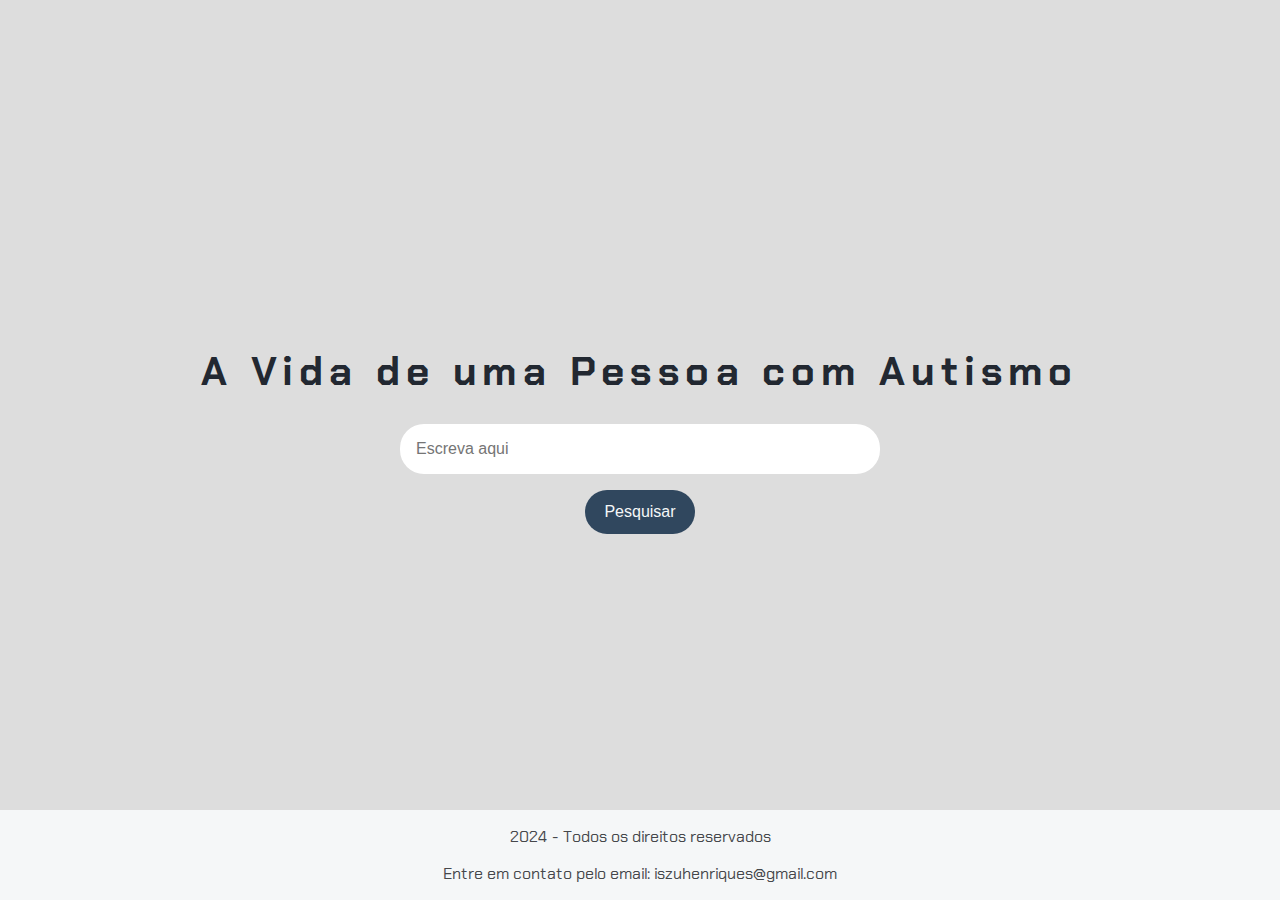
==== index.html @ b4710b13 "add html e css- conclusion" ====
<!DOCTYPE html>
<html lang="pt-br">

<head>
    <meta charset="UTF-8">
    <meta name="viewport" content="width=device-width, initial-scale=1.0">
    <link rel="stylesheet" href="styles.css">
    <title>Autismo</title>
</head>

<body>
    <header>
        <h1>A Vida de uma Pessoa com Autismo</h1>
    </header>
    <main>
        <section>
            <input type="text" placeholder="Escreva aqui">
            <button>Pesquisar</button>
        </section>
    </main>
    <footer>
        <p>2024 - Todos os direitos reservados</p>
        <p>Entre em contato pelo email: iszuhenriques@gmail.com</p>
    </footer>
</body>

</html>
---- styles.css ----
/* Importa a fonte Chakra Petch do Google Fonts */
@import url('https://fonts.googleapis.com/css2?family=Chakra+Petch:ital,wght@0,300;0,400;0,500;0,600;0,700;1,300;1,400;1,500;1,600;1,700&display=swap');

/* Estiliza o corpo da página */
body {
    font-family: "Chakra Petch", sans-serif; /* Define a fonte padrão */
    background-color: #DDDDDD; /* Cor de fundo da página */
    display: flex; /* Usa Flexbox para layout */
    flex-direction: column; /* Alinha os itens na vertical */
    align-items: center; /* Centraliza os itens horizontalmente */
    justify-content: center; /* Centraliza os itens verticalmente */
    height: 100vh; /* Preenche a altura total da viewport */
    margin: 0; /* Remove a margem padrão */
    padding: 0; /* Remove o padding padrão */
}

/* Estiliza os títulos h1 */
h1 {
    font-size: 2.5rem; /* Tamanho da fonte */
    color: #222831; /* Cor do texto */
    text-align: center; /* Alinha o texto ao centro */
    letter-spacing: 0.4rem; /* Espaçamento entre letras */
}

/* Estiliza as seções da página */
section {
    display: flex; /* Usa Flexbox para layout */
    flex-direction: column; /* Alinha os itens na vertical */
    align-items: center; /* Centraliza os itens horizontalmente */
    margin-bottom: 3rem; /* Espaçamento abaixo de cada seção */
}

/* Estiliza os inputs dentro das seções */
section input {
    width: 30rem; /* Largura dos inputs */
    border: none; /* Remove a borda padrão */
    padding: 1rem; /* Espaçamento interno */
    border-radius: 1.5rem; /* Borda arredondada */
    margin-bottom: 1rem; /* Espaçamento abaixo dos inputs */
    color: #45474B; /* Cor do texto */
    font-size: 1rem; /* Tamanho da fonte */
    box-sizing: border-box; /* Inclui padding e border na largura total */
}

/* Estiliza os botões dentro das seções */
section button {
    padding: 0.8rem 1.2rem; /* Espaçamento interno do botão */
    border: none; /* Remove a borda padrão */
    border-radius: 1.5rem; /* Borda arredondada */
    background-color: #30475E; /* Cor de fundo do botão */
    color: #F5F7F8; /* Cor do texto do botão */
    font-size: 1rem; /* Tamanho da fonte */
    cursor: pointer; /* Muda o cursor para indicar que é clicável */
}

/* Adiciona efeito hover ao botão de pesquisa */
section button:hover {
    background-color: #30475E; /* Muda a cor de fundo ao passar o mouse */
    box-shadow: 0 4px 8px rgba(0, 0, 0, 0.2); /* Adiciona uma sombra mais intensa */
}

/* Estiliza a caixa de resultados da pesquisa */
.resultados-pesquisa {
    width: 60rem; /* Largura máxima da caixa de resultados */
    height: 46vh; /* Altura máxima da caixa de resultados */
    overflow-y: auto; /* Adiciona rolagem vertical se necessário */
    margin-top: 1rem; /* Espaçamento acima da caixa de resultados */
    padding: 1rem; /* Espaçamento interno */
    border-radius: 0.6rem; /* Borda arredondada */
}

/* Estiliza cada item de resultado */
.item-resultado {
    background: #FFFFFF; /* Cor de fundo dos itens */
    border-radius: 0.6rem; /* Borda arredondada */
    padding: 1rem; /* Espaçamento interno */
    margin-bottom: 1rem; /* Espaçamento abaixo dos itens */
    box-shadow: 0 2px 4px rgba(0, 0, 0, 0.1); /* Sombra leve */
}

/* Estiliza os títulos dentro dos itens de resultado */
.item-resultado h2 {
    font-size: 1.5rem; /* Tamanho da fonte */
    color: #222831; /* Cor do texto */
}

/* Estiliza os links dentro dos itens de resultado */
.item-resultado a {
    text-decoration: none; /* Remove o sublinhado padrão dos links */
    color: #30475E; /* Cor do texto dos links */
}

/* Estiliza os links quando são passados o mouse sobre */
.item-resultado a:hover {
    text-decoration: underline; /* Adiciona sublinhado ao passar o mouse */
}

/* Estiliza a descrição meta dentro dos itens de resultado */
.descricao-meta {
    color: #45474B; /* Cor do texto */
    margin: 0.5rem 0; /* Margem acima e abaixo */
}

/* Estiliza o rodapé da página */
footer {
    background-color: #F5F7F8; /* Cor de fundo do rodapé */
    color: #45474B; /* Cor do texto */
    text-align: center; /* Alinha o texto ao centro */
    padding: 0; /* Espaçamento interno */
    width: 100%; /* Largura total da página */
    position: absolute; /* Posiciona o rodapé */
    bottom: 0; /* Alinha ao fundo da página */
    font-size: 1rem; /* Tamanho da fonte */
}

@media (max-width: 768px) {
    h1 {
        font-size: 2rem; /* Tamanho da fonte em telas menores */
        letter-spacing: 0.2rem; /* Espaçamento entre letras em telas menores */
    }

    section input {
        width: 25rem; /* Largura dos inputs em telas menores */
        padding: 0.8rem; /* Espaçamento interno em telas menores */
    }

    .resultados-pesquisa {
        width: 40rem; /* Largura da caixa de resultados em telas menores */
        height: 40vh; /* Altura da caixa de resultados em telas menores */
    }

    .item-resultado h2 {
        font-size: 1.3rem; /* Tamanho da fonte dos títulos em telas menores */
    }
}

/* Responsividade para celulares */
@media (max-width: 480px) {

    h1 {
        font-size: 1.8rem; /* Tamanho da fonte em telas pequenas */
        letter-spacing: 0.1rem; /* Espaçamento entre letras em telas pequenas */
    }

    section input {
        width: 17rem; /* Largura total dos inputs em telas pequenas */
    }

    section button {
        padding: 0.6rem 1rem; /* Espaçamento interno do botão em telas pequenas */
        font-size: 0.9rem; /* Tamanho da fonte do botão em telas pequenas */
    }

    .resultados-pesquisa {
        width: 90%; /* Largura da caixa de resultados em telas pequenas */
        height: 50vh; /* Altura da caixa de resultados em telas pequenas */
    }

    .item-resultado h2 {
        font-size: 1.1rem; /* Tamanho da fonte dos títulos em telas pequenas */
    }

    footer {
        font-size: 0.9rem; /* Tamanho da fonte do rodapé em telas pequenas */
    }
}/* Importa a fonte Chakra Petch do Google Fonts */
@import url('https://fonts.googleapis.com/css2?family=Chakra+Petch:ital,wght@0,300;0,400;0,500;0,600;0,700;1,300;1,400;1,500;1,600;1,700&display=swap');

/* Estiliza o corpo da página */
body {
    font-family: "Chakra Petch", sans-serif; /* Define a fonte padrão */
    background-color: #DDDDDD; /* Cor de fundo da página */
    display: flex; /* Usa Flexbox para layout */
    flex-direction: column; /* Alinha os itens na vertical */
    align-items: center; /* Centraliza os itens horizontalmente */
    justify-content: center; /* Centraliza os itens verticalmente */
    height: 100vh; /* Preenche a altura total da viewport */
    margin: 0; /* Remove a margem padrão */
    padding: 0; /* Remove o padding padrão */
}

/* Estiliza os títulos h1 */
h1 {
    font-size: 2.5rem; /* Tamanho da fonte */
    color: #222831; /* Cor do texto */
    text-align: center; /* Alinha o texto ao centro */
    letter-spacing: 0.4rem; /* Espaçamento entre letras */
}

/* Estiliza as seções da página */
section {
    display: flex; /* Usa Flexbox para layout */
    flex-direction: column; /* Alinha os itens na vertical */
    align-items: center; /* Centraliza os itens horizontalmente */
    margin-bottom: 3rem; /* Espaçamento abaixo de cada seção */
}

/* Estiliza os inputs dentro das seções */
section input {
    width: 30rem; /* Largura dos inputs */
    border: none; /* Remove a borda padrão */
    padding: 1rem; /* Espaçamento interno */
    border-radius: 1.5rem; /* Borda arredondada */
    margin-bottom: 1rem; /* Espaçamento abaixo dos inputs */
    color: #45474B; /* Cor do texto */
    font-size: 1rem; /* Tamanho da fonte */
    box-sizing: border-box; /* Inclui padding e border na largura total */
}

/* Estiliza os botões dentro das seções */
section button {
    padding: 0.8rem 1.2rem; /* Espaçamento interno do botão */
    border: none; /* Remove a borda padrão */
    border-radius: 1.5rem; /* Borda arredondada */
    background-color: #30475E; /* Cor de fundo do botão */
    color: #F5F7F8; /* Cor do texto do botão */
    font-size: 1rem; /* Tamanho da fonte */
    cursor: pointer; /* Muda o cursor para indicar que é clicável */
}

/* Adiciona efeito hover ao botão de pesquisa */
section button:hover {
    background-color: #30475E; /* Muda a cor de fundo ao passar o mouse */
    box-shadow: 0 4px 8px rgba(0, 0, 0, 0.2); /* Adiciona uma sombra mais intensa */
}

/* Estiliza a caixa de resultados da pesquisa */
.resultados-pesquisa {
    width: 60rem; /* Largura máxima da caixa de resultados */
    height: 46vh; /* Altura máxima da caixa de resultados */
    overflow-y: auto; /* Adiciona rolagem vertical se necessário */
    margin-top: 1rem; /* Espaçamento acima da caixa de resultados */
    padding: 1rem; /* Espaçamento interno */
    border-radius: 0.6rem; /* Borda arredondada */
}

/* Estiliza cada item de resultado */
.item-resultado {
    background: #FFFFFF; /* Cor de fundo dos itens */
    border-radius: 0.6rem; /* Borda arredondada */
    padding: 1rem; /* Espaçamento interno */
    margin-bottom: 1rem; /* Espaçamento abaixo dos itens */
    box-shadow: 0 2px 4px rgba(0, 0, 0, 0.1); /* Sombra leve */
}

/* Estiliza os títulos dentro dos itens de resultado */
.item-resultado h2 {
    font-size: 1.5rem; /* Tamanho da fonte */
    color: #222831; /* Cor do texto */
}

/* Estiliza os links dentro dos itens de resultado */
.item-resultado a {
    text-decoration: none; /* Remove o sublinhado padrão dos links */
    color: #30475E; /* Cor do texto dos links */
}

/* Estiliza os links quando são passados o mouse sobre */
.item-resultado a:hover {
    text-decoration: underline; /* Adiciona sublinhado ao passar o mouse */
}

/* Estiliza a descrição meta dentro dos itens de resultado */
.descricao-meta {
    color: #45474B; /* Cor do texto */
    margin: 0.5rem 0; /* Margem acima e abaixo */
}

/* Estiliza o rodapé da página */
footer {
    background-color: #F5F7F8; /* Cor de fundo do rodapé */
    color: #45474B; /* Cor do texto */
    text-align: center; /* Alinha o texto ao centro */
    padding: 0; /* Espaçamento interno */
    width: 100%; /* Largura total da página */
    position: absolute; /* Posiciona o rodapé */
    bottom: 0; /* Alinha ao fundo da página */
    font-size: 1rem; /* Tamanho da fonte */
}

@media (max-width: 768px) {
    h1 {
        font-size: 2rem; /* Tamanho da fonte em telas menores */
        letter-spacing: 0.2rem; /* Espaçamento entre letras em telas menores */
    }

    section input {
        width: 25rem; /* Largura dos inputs em telas menores */
        padding: 0.8rem; /* Espaçamento interno em telas menores */
    }

    .resultados-pesquisa {
        width: 40rem; /* Largura da caixa de resultados em telas menores */
        height: 40vh; /* Altura da caixa de resultados em telas menores */
    }

    .item-resultado h2 {
        font-size: 1.3rem; /* Tamanho da fonte dos títulos em telas menores */
    }
}

/* Responsividade para celulares */
@media (max-width: 480px) {

    h1 {
        font-size: 1.8rem; /* Tamanho da fonte em telas pequenas */
        letter-spacing: 0.1rem; /* Espaçamento entre letras em telas pequenas */
    }

    section input {
        width: 17rem; /* Largura total dos inputs em telas pequenas */
    }

    section button {
        padding: 0.6rem 1rem; /* Espaçamento interno do botão em telas pequenas */
        font-size: 0.9rem; /* Tamanho da fonte do botão em telas pequenas */
    }

    .resultados-pesquisa {
        width: 90%; /* Largura da caixa de resultados em telas pequenas */
        height: 50vh; /* Altura da caixa de resultados em telas pequenas */
    }

    .item-resultado h2 {
        font-size: 1.1rem; /* Tamanho da fonte dos títulos em telas pequenas */
    }

    footer {
        font-size: 0.9rem; /* Tamanho da fonte do rodapé em telas pequenas */
    }
}
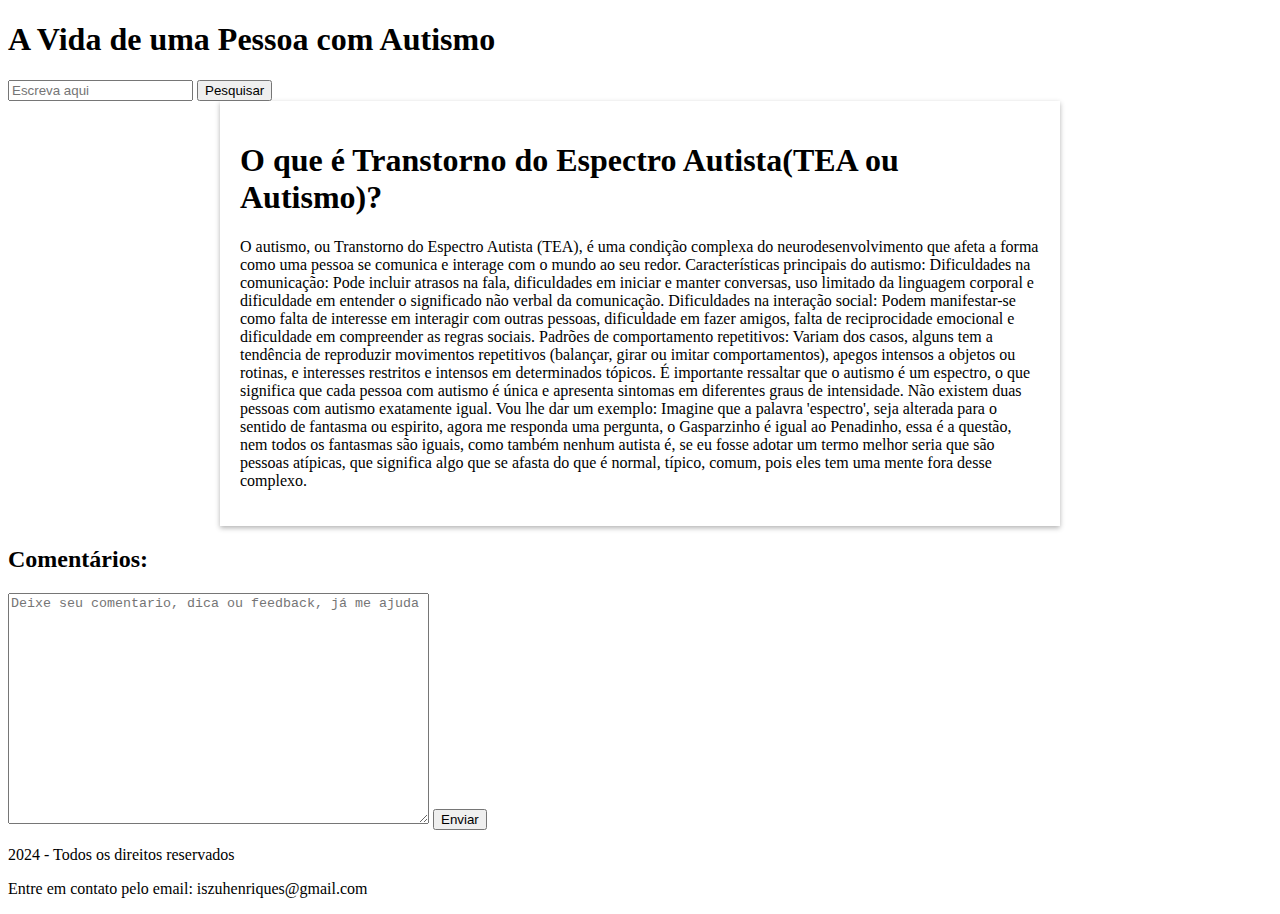
==== commit 296e0d1d: "add style 01" ====
--- a/index.html
+++ b/index.html
@@ -17,7 +17,42 @@
             <input type="text" placeholder="Escreva aqui">
             <button>Pesquisar</button>
         </section>
+    <div class="container">
+        <h1>O que é Transtorno do Espectro Autista(TEA ou Autismo)?</h1>
+        <p>
+            O autismo, ou Transtorno do Espectro Autista (TEA), é uma condição complexa do neurodesenvolvimento que afeta
+            a forma como uma pessoa se comunica e interage com o mundo ao seu redor.
+
+            Características principais do autismo:
+
+            Dificuldades na comunicação:
+            Pode incluir atrasos na fala, dificuldades em iniciar e manter conversas, uso
+            limitado da linguagem corporal e dificuldade em entender o significado não verbal da comunicação.
+
+            Dificuldades na interação social:
+            Podem manifestar-se como falta de interesse em interagir com outras pessoas, dificuldade em fazer amigos,
+            falta de reciprocidade emocional e dificuldade em compreender as regras sociais.
+
+            Padrões de comportamento repetitivos:
+            Variam dos casos, alguns tem a tendência de reproduzir movimentos repetitivos (balançar, girar ou imitar comportamentos), apegos intensos a objetos ou rotinas, e interesses restritos e intensos em determinados tópicos.
+            É importante ressaltar que o autismo é um espectro, o que significa que cada pessoa com autismo é única e
+            apresenta sintomas em diferentes graus de intensidade. Não existem duas pessoas com autismo exatamente
+            igual.  Vou lhe dar um exemplo: 
+            
+            Imagine que a palavra 'espectro', seja alterada para o sentido de fantasma ou espirito, agora me responda uma pergunta, o Gasparzinho é igual ao Penadinho, essa é a questão, nem todos os fantasmas são iguais, como também nenhum autista é, se eu fosse adotar um termo melhor seria que são pessoas atípicas, que significa algo que se afasta do que é normal, típico, comum, pois eles tem uma mente fora desse complexo.
+        </p>
+    </div>
+    <div class="comentarios">
+        <h2>Comentários:</h2>
+        <label for="coment">
+            <textarea name="comentario" placeholder="Deixe seu comentario, dica ou feedback, já me ajuda" rows="15" cols="50" id="coment" maxlength="300" minlength="20"></textarea>
+            <input type="submit" value="Enviar">
+        </div>
+            <div id="comentario">
+        </div>
+        </label>
     </main>
+
     <footer>
         <p>2024 - Todos os direitos reservados</p>
         <p>Entre em contato pelo email: iszuhenriques@gmail.com</p>
--- a/styles.css
+++ b/styles.css
@@ -1,331 +1,14 @@
-/* Importa a fonte Chakra Petch do Google Fonts */
-@import url('https://fonts.googleapis.com/css2?family=Chakra+Petch:ital,wght@0,300;0,400;0,500;0,600;0,700;1,300;1,400;1,500;1,600;1,700&display=swap');
-
-/* Estiliza o corpo da página */
-body {
-    font-family: "Chakra Petch", sans-serif; /* Define a fonte padrão */
-    background-color: #DDDDDD; /* Cor de fundo da página */
-    display: flex; /* Usa Flexbox para layout */
-    flex-direction: column; /* Alinha os itens na vertical */
-    align-items: center; /* Centraliza os itens horizontalmente */
-    justify-content: center; /* Centraliza os itens verticalmente */
-    height: 100vh; /* Preenche a altura total da viewport */
-    margin: 0; /* Remove a margem padrão */
-    padding: 0; /* Remove o padding padrão */
+.container {
+  max-width: 800px;
+  margin: 0 auto;
+  background-color: white;
+  padding: 20px;
+  box-shadow: 0px 2px 5px rgba(0,0,0,0.3);
 }
 
-/* Estiliza os títulos h1 */
-h1 {
-    font-size: 2.5rem; /* Tamanho da fonte */
-    color: #222831; /* Cor do texto */
-    text-align: center; /* Alinha o texto ao centro */
-    letter-spacing: 0.4rem; /* Espaçamento entre letras */
-}
 
-/* Estiliza as seções da página */
-section {
-    display: flex; /* Usa Flexbox para layout */
-    flex-direction: column; /* Alinha os itens na vertical */
-    align-items: center; /* Centraliza os itens horizontalmente */
-    margin-bottom: 3rem; /* Espaçamento abaixo de cada seção */
-}
-
-/* Estiliza os inputs dentro das seções */
-section input {
-    width: 30rem; /* Largura dos inputs */
-    border: none; /* Remove a borda padrão */
-    padding: 1rem; /* Espaçamento interno */
-    border-radius: 1.5rem; /* Borda arredondada */
-    margin-bottom: 1rem; /* Espaçamento abaixo dos inputs */
-    color: #45474B; /* Cor do texto */
-    font-size: 1rem; /* Tamanho da fonte */
-    box-sizing: border-box; /* Inclui padding e border na largura total */
-}
-
-/* Estiliza os botões dentro das seções */
-section button {
-    padding: 0.8rem 1.2rem; /* Espaçamento interno do botão */
-    border: none; /* Remove a borda padrão */
-    border-radius: 1.5rem; /* Borda arredondada */
-    background-color: #30475E; /* Cor de fundo do botão */
-    color: #F5F7F8; /* Cor do texto do botão */
-    font-size: 1rem; /* Tamanho da fonte */
-    cursor: pointer; /* Muda o cursor para indicar que é clicável */
-}
-
-/* Adiciona efeito hover ao botão de pesquisa */
-section button:hover {
-    background-color: #30475E; /* Muda a cor de fundo ao passar o mouse */
-    box-shadow: 0 4px 8px rgba(0, 0, 0, 0.2); /* Adiciona uma sombra mais intensa */
-}
-
-/* Estiliza a caixa de resultados da pesquisa */
-.resultados-pesquisa {
-    width: 60rem; /* Largura máxima da caixa de resultados */
-    height: 46vh; /* Altura máxima da caixa de resultados */
-    overflow-y: auto; /* Adiciona rolagem vertical se necessário */
-    margin-top: 1rem; /* Espaçamento acima da caixa de resultados */
-    padding: 1rem; /* Espaçamento interno */
-    border-radius: 0.6rem; /* Borda arredondada */
-}
-
-/* Estiliza cada item de resultado */
-.item-resultado {
-    background: #FFFFFF; /* Cor de fundo dos itens */
-    border-radius: 0.6rem; /* Borda arredondada */
-    padding: 1rem; /* Espaçamento interno */
-    margin-bottom: 1rem; /* Espaçamento abaixo dos itens */
-    box-shadow: 0 2px 4px rgba(0, 0, 0, 0.1); /* Sombra leve */
-}
-
-/* Estiliza os títulos dentro dos itens de resultado */
-.item-resultado h2 {
-    font-size: 1.5rem; /* Tamanho da fonte */
-    color: #222831; /* Cor do texto */
-}
-
-/* Estiliza os links dentro dos itens de resultado */
-.item-resultado a {
-    text-decoration: none; /* Remove o sublinhado padrão dos links */
-    color: #30475E; /* Cor do texto dos links */
-}
-
-/* Estiliza os links quando são passados o mouse sobre */
-.item-resultado a:hover {
-    text-decoration: underline; /* Adiciona sublinhado ao passar o mouse */
-}
-
-/* Estiliza a descrição meta dentro dos itens de resultado */
-.descricao-meta {
-    color: #45474B; /* Cor do texto */
-    margin: 0.5rem 0; /* Margem acima e abaixo */
-}
-
-/* Estiliza o rodapé da página */
-footer {
-    background-color: #F5F7F8; /* Cor de fundo do rodapé */
-    color: #45474B; /* Cor do texto */
-    text-align: center; /* Alinha o texto ao centro */
-    padding: 0; /* Espaçamento interno */
-    width: 100%; /* Largura total da página */
-    position: absolute; /* Posiciona o rodapé */
-    bottom: 0; /* Alinha ao fundo da página */
-    font-size: 1rem; /* Tamanho da fonte */
-}
-
-@media (max-width: 768px) {
-    h1 {
-        font-size: 2rem; /* Tamanho da fonte em telas menores */
-        letter-spacing: 0.2rem; /* Espaçamento entre letras em telas menores */
-    }
-
-    section input {
-        width: 25rem; /* Largura dos inputs em telas menores */
-        padding: 0.8rem; /* Espaçamento interno em telas menores */
-    }
-
-    .resultados-pesquisa {
-        width: 40rem; /* Largura da caixa de resultados em telas menores */
-        height: 40vh; /* Altura da caixa de resultados em telas menores */
-    }
-
-    .item-resultado h2 {
-        font-size: 1.3rem; /* Tamanho da fonte dos títulos em telas menores */
-    }
-}
-
-/* Responsividade para celulares */
-@media (max-width: 480px) {
-
-    h1 {
-        font-size: 1.8rem; /* Tamanho da fonte em telas pequenas */
-        letter-spacing: 0.1rem; /* Espaçamento entre letras em telas pequenas */
-    }
-
-    section input {
-        width: 17rem; /* Largura total dos inputs em telas pequenas */
-    }
-
-    section button {
-        padding: 0.6rem 1rem; /* Espaçamento interno do botão em telas pequenas */
-        font-size: 0.9rem; /* Tamanho da fonte do botão em telas pequenas */
-    }
-
-    .resultados-pesquisa {
-        width: 90%; /* Largura da caixa de resultados em telas pequenas */
-        height: 50vh; /* Altura da caixa de resultados em telas pequenas */
-    }
-
-    .item-resultado h2 {
-        font-size: 1.1rem; /* Tamanho da fonte dos títulos em telas pequenas */
-    }
-
-    footer {
-        font-size: 0.9rem; /* Tamanho da fonte do rodapé em telas pequenas */
-    }
-}/* Importa a fonte Chakra Petch do Google Fonts */
-@import url('https://fonts.googleapis.com/css2?family=Chakra+Petch:ital,wght@0,300;0,400;0,500;0,600;0,700;1,300;1,400;1,500;1,600;1,700&display=swap');
-
-/* Estiliza o corpo da página */
-body {
-    font-family: "Chakra Petch", sans-serif; /* Define a fonte padrão */
-    background-color: #DDDDDD; /* Cor de fundo da página */
-    display: flex; /* Usa Flexbox para layout */
-    flex-direction: column; /* Alinha os itens na vertical */
-    align-items: center; /* Centraliza os itens horizontalmente */
-    justify-content: center; /* Centraliza os itens verticalmente */
-    height: 100vh; /* Preenche a altura total da viewport */
-    margin: 0; /* Remove a margem padrão */
-    padding: 0; /* Remove o padding padrão */
-}
-
-/* Estiliza os títulos h1 */
-h1 {
-    font-size: 2.5rem; /* Tamanho da fonte */
-    color: #222831; /* Cor do texto */
-    text-align: center; /* Alinha o texto ao centro */
-    letter-spacing: 0.4rem; /* Espaçamento entre letras */
-}
-
-/* Estiliza as seções da página */
-section {
-    display: flex; /* Usa Flexbox para layout */
-    flex-direction: column; /* Alinha os itens na vertical */
-    align-items: center; /* Centraliza os itens horizontalmente */
-    margin-bottom: 3rem; /* Espaçamento abaixo de cada seção */
-}
-
-/* Estiliza os inputs dentro das seções */
-section input {
-    width: 30rem; /* Largura dos inputs */
-    border: none; /* Remove a borda padrão */
-    padding: 1rem; /* Espaçamento interno */
-    border-radius: 1.5rem; /* Borda arredondada */
-    margin-bottom: 1rem; /* Espaçamento abaixo dos inputs */
-    color: #45474B; /* Cor do texto */
-    font-size: 1rem; /* Tamanho da fonte */
-    box-sizing: border-box; /* Inclui padding e border na largura total */
-}
-
-/* Estiliza os botões dentro das seções */
-section button {
-    padding: 0.8rem 1.2rem; /* Espaçamento interno do botão */
-    border: none; /* Remove a borda padrão */
-    border-radius: 1.5rem; /* Borda arredondada */
-    background-color: #30475E; /* Cor de fundo do botão */
-    color: #F5F7F8; /* Cor do texto do botão */
-    font-size: 1rem; /* Tamanho da fonte */
-    cursor: pointer; /* Muda o cursor para indicar que é clicável */
-}
-
-/* Adiciona efeito hover ao botão de pesquisa */
-section button:hover {
-    background-color: #30475E; /* Muda a cor de fundo ao passar o mouse */
-    box-shadow: 0 4px 8px rgba(0, 0, 0, 0.2); /* Adiciona uma sombra mais intensa */
-}
-
-/* Estiliza a caixa de resultados da pesquisa */
-.resultados-pesquisa {
-    width: 60rem; /* Largura máxima da caixa de resultados */
-    height: 46vh; /* Altura máxima da caixa de resultados */
-    overflow-y: auto; /* Adiciona rolagem vertical se necessário */
-    margin-top: 1rem; /* Espaçamento acima da caixa de resultados */
-    padding: 1rem; /* Espaçamento interno */
-    border-radius: 0.6rem; /* Borda arredondada */
-}
-
-/* Estiliza cada item de resultado */
-.item-resultado {
-    background: #FFFFFF; /* Cor de fundo dos itens */
-    border-radius: 0.6rem; /* Borda arredondada */
-    padding: 1rem; /* Espaçamento interno */
-    margin-bottom: 1rem; /* Espaçamento abaixo dos itens */
-    box-shadow: 0 2px 4px rgba(0, 0, 0, 0.1); /* Sombra leve */
-}
-
-/* Estiliza os títulos dentro dos itens de resultado */
-.item-resultado h2 {
-    font-size: 1.5rem; /* Tamanho da fonte */
-    color: #222831; /* Cor do texto */
-}
-
-/* Estiliza os links dentro dos itens de resultado */
-.item-resultado a {
-    text-decoration: none; /* Remove o sublinhado padrão dos links */
-    color: #30475E; /* Cor do texto dos links */
-}
-
-/* Estiliza os links quando são passados o mouse sobre */
-.item-resultado a:hover {
-    text-decoration: underline; /* Adiciona sublinhado ao passar o mouse */
-}
-
-/* Estiliza a descrição meta dentro dos itens de resultado */
-.descricao-meta {
-    color: #45474B; /* Cor do texto */
-    margin: 0.5rem 0; /* Margem acima e abaixo */
-}
-
-/* Estiliza o rodapé da página */
-footer {
-    background-color: #F5F7F8; /* Cor de fundo do rodapé */
-    color: #45474B; /* Cor do texto */
-    text-align: center; /* Alinha o texto ao centro */
-    padding: 0; /* Espaçamento interno */
-    width: 100%; /* Largura total da página */
-    position: absolute; /* Posiciona o rodapé */
-    bottom: 0; /* Alinha ao fundo da página */
-    font-size: 1rem; /* Tamanho da fonte */
-}
-
-@media (max-width: 768px) {
-    h1 {
-        font-size: 2rem; /* Tamanho da fonte em telas menores */
-        letter-spacing: 0.2rem; /* Espaçamento entre letras em telas menores */
-    }
-
-    section input {
-        width: 25rem; /* Largura dos inputs em telas menores */
-        padding: 0.8rem; /* Espaçamento interno em telas menores */
-    }
-
-    .resultados-pesquisa {
-        width: 40rem; /* Largura da caixa de resultados em telas menores */
-        height: 40vh; /* Altura da caixa de resultados em telas menores */
-    }
-
-    .item-resultado h2 {
-        font-size: 1.3rem; /* Tamanho da fonte dos títulos em telas menores */
-    }
-}
-
-/* Responsividade para celulares */
-@media (max-width: 480px) {
-
-    h1 {
-        font-size: 1.8rem; /* Tamanho da fonte em telas pequenas */
-        letter-spacing: 0.1rem; /* Espaçamento entre letras em telas pequenas */
-    }
-
-    section input {
-        width: 17rem; /* Largura total dos inputs em telas pequenas */
-    }
-
-    section button {
-        padding: 0.6rem 1rem; /* Espaçamento interno do botão em telas pequenas */
-        font-size: 0.9rem; /* Tamanho da fonte do botão em telas pequenas */
-    }
-
-    .resultados-pesquisa {
-        width: 90%; /* Largura da caixa de resultados em telas pequenas */
-        height: 50vh; /* Altura da caixa de resultados em telas pequenas */
-    }
-
-    .item-resultado h2 {
-        font-size: 1.1rem; /* Tamanho da fonte dos títulos em telas pequenas */
-    }
-
-    footer {
-        font-size: 0.9rem; /* Tamanho da fonte do rodapé em telas pequenas */
-    }
-}+label {
+  font-weight: bold;
+  display: block;
+  margin-bottom: 5px;
+} 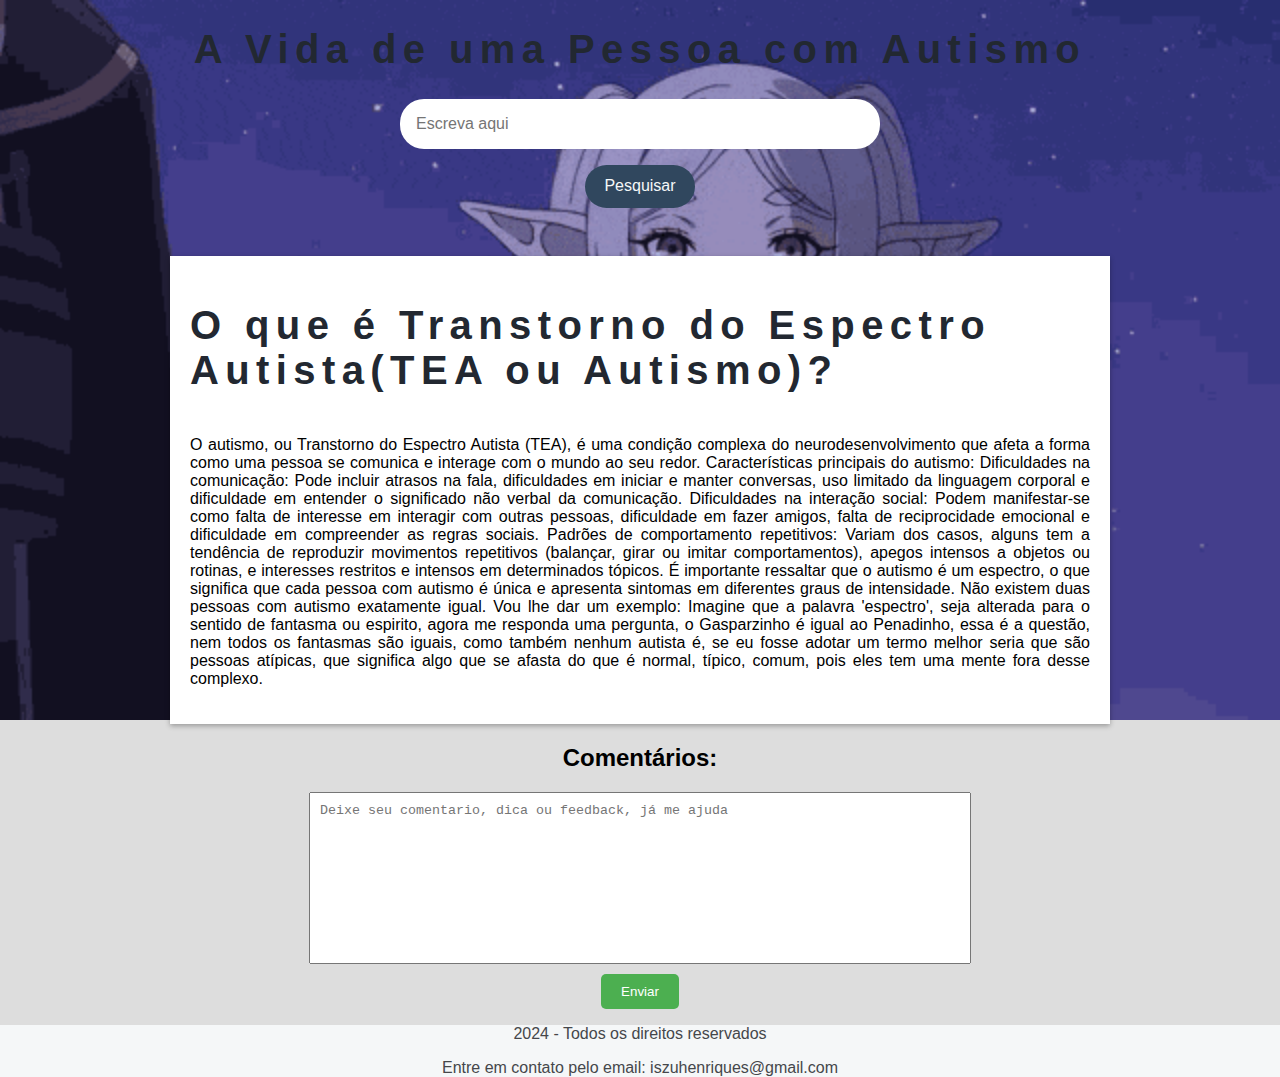
==== commit 5199fffa: "add css" ====
--- a/index.html
+++ b/index.html
@@ -9,14 +9,15 @@
 </head>
 
 <body>
-    <header>
-        <h1>A Vida de uma Pessoa com Autismo</h1>
-    </header>
     <main>
-        <section>
+        <header>
+            <h1>A Vida de uma Pessoa com Autismo</h1>
+        </header>
+        <section class="source">
             <input type="text" placeholder="Escreva aqui">
             <button>Pesquisar</button>
         </section>
+    </div>
     <div class="container">
         <h1>O que é Transtorno do Espectro Autista(TEA ou Autismo)?</h1>
         <p>
@@ -44,13 +45,12 @@
     </div>
     <div class="comentarios">
         <h2>Comentários:</h2>
-        <label for="coment">
-            <textarea name="comentario" placeholder="Deixe seu comentario, dica ou feedback, já me ajuda" rows="15" cols="50" id="coment" maxlength="300" minlength="20"></textarea>
-            <input type="submit" value="Enviar">
-        </div>
-            <div id="comentario">
-        </div>
-        </label>
+        <div class="coment">
+            <textarea name="comentario" placeholder="Deixe seu comentario, dica ou feedback, já me ajuda" rows="15" cols="50" id="coment" maxlength="300" minlength="30"></textarea>
+            <button id="comentarios">Enviar</button>
+    </div>
+            <div id="comentario-listados">
+    </div>
     </main>
 
     <footer>
--- a/styles.css
+++ b/styles.css
@@ -1,14 +1,254 @@
+body {
+  text-align: center;
+  background-image: url('frieren-gif-6.gif');
+  background-size: contain;
+  background-repeat: no-repeat;
+  background-position: center top; /* Centraliza horizontalmente e coloca no topo */
+  background-attachment: fixed;
+}
+
+img {
+    width: 300px;
+    height: 200px;
+    object-fit: cover;
+    border-radius: 10px;
+    margin: 20px auto;
+  }
+
 .container {
-  max-width: 800px;
+  text-align: justify;
+  font-size: 16px;
+  max-width: 900px;
   margin: 0 auto;
+  margin-top: 30px;
   background-color: white;
   padding: 20px;
-  box-shadow: 0px 2px 5px rgba(0,0,0,0.3);
-}
-
-
-label {
-  font-weight: bold;
+  box-shadow: 0px 2px 5px rgba(0, 0, 0, 0.3);
+}
+
+.container {
+  position: relative;
+}
+
+.titulo {
+  position: absolute;
+  top: 20px; /* Ajuste o valor de acordo com a sua necessidade */
+  left: 50%;
+  transform: translateX(-50%);
+}
+
+.container {
+    display: flex;
+    flex-direction: column;
+    align-items: center;
+  }
+
+  .search-bar {
+    display: flex;
+    justify-content: center;
+    margin-top: 10px;
+  }
+
+  article {
+    width: 80%;
+    margin-top: 20px;
+  }
+
+.container h1 {
+  text-align: left;
+}
+
+.comentarios {
+  text-align: center;
+}
+.coment {
+  display: flex;
+  flex-direction: column;
+  align-items: center;
+}
+
+textarea {
+  width: 50%; /* Ocupa uma largura especifica do contêiner */
+  resize: none; /* Impede o usuário de redimensionar manualmente */
+  height: 150px;
+  padding: 10px;
+  margin-bottom: 20;
+}
+
+.comentarios button {
+  align-content: center;
   display: block;
-  margin-bottom: 5px;
-} +  margin-top: 10px;
+  padding: 10px 20px;
+  background-color: #4caf50;
+  color: white;
+  border: none;
+  border-radius: 5px;
+  cursor: pointer;
+}
+
+/* Importa a fonte Chakra Petch do Google Fonts */
+@import url("https://fonts.googleapis.com/css2?family=Chakra+Petch:ital,wght@0,300;0,400;0,500;0,600;0,700;1,300;1,400;1,500;1,600;1,700&display=swap");
+
+/* Estiliza o corpo da página */
+body {
+  font-family: "Chakra Petch", sans-serif; /* Define a fonte padrão */
+  background-color: #dddddd; /* Cor de fundo da página */
+  display: flexbox; /* Usa Flexbox para layout */
+  flex-direction: column; /* Alinha os itens na vertical */
+  align-items: center; /* Centraliza os itens horizontalmente */
+  justify-content: center; /* Centraliza os itens verticalmente */
+  height: 100vh; /* Preenche a altura total da viewport */
+  margin: 0; /* Remove a margem padrão */
+  padding: 0; /* Remove o padding padrão */
+}
+
+/* Estiliza os títulos h1 */
+h1 {
+  font-size: 2.5rem; /* Tamanho da fonte */
+  color: #222831; /* Cor do texto */
+  text-align: center; /* Alinha o texto ao centro */
+  letter-spacing: 0.4rem; /* Espaçamento entre letras */
+}
+
+/* Estiliza as seções da página */
+section {
+  display: flex; /* Usa Flexbox para layout */
+  flex-direction: column; /* Alinha os itens na vertical */
+  align-items: center; /* Centraliza os itens horizontalmente */
+  margin-bottom: 3rem; /* Espaçamento abaixo de cada seção */
+}
+
+/* Estiliza os inputs dentro das seções */
+section input {
+  width: 30rem; /* Largura dos inputs */
+  border: none; /* Remove a borda padrão */
+  padding: 1rem; /* Espaçamento interno */
+  border-radius: 1.5rem; /* Borda arredondada */
+  margin-bottom: 1rem; /* Espaçamento abaixo dos inputs */
+  color: #45474b; /* Cor do texto */
+  font-size: 1rem; /* Tamanho da fonte */
+  box-sizing: border-box; /* Inclui padding e border na largura total */
+}
+
+/* Estiliza os botões dentro das seções */
+section button {
+  padding: 0.8rem 1.2rem; /* Espaçamento interno do botão */
+  border: none; /* Remove a borda padrão */
+  border-radius: 1.5rem; /* Borda arredondada */
+  background-color: #30475e; /* Cor de fundo do botão */
+  color: #f5f7f8; /* Cor do texto do botão */
+  font-size: 1rem; /* Tamanho da fonte */
+  cursor: pointer; /* Muda o cursor para indicar que é clicável */
+}
+
+/* Adiciona efeito hover ao botão de pesquisa */
+section button:hover {
+  background-color: #30475e; /* Muda a cor de fundo ao passar o mouse */
+  box-shadow: 0 4px 8px rgba(0, 0, 0, 0.2); /* Adiciona uma sombra mais intensa */
+}
+
+/* Estiliza a caixa de resultados da pesquisa */
+.resultados-pesquisa {
+  width: 60rem; /* Largura máxima da caixa de resultados */
+  height: 46vh; /* Altura máxima da caixa de resultados */
+  overflow-y: auto; /* Adiciona rolagem vertical se necessário */
+  margin-top: 1rem; /* Espaçamento acima da caixa de resultados */
+  padding: 1rem; /* Espaçamento interno */
+  border-radius: 0.6rem; /* Borda arredondada */
+}
+
+/* Estiliza cada item de resultado */
+.item-resultado {
+  background: #ffffff; /* Cor de fundo dos itens */
+  border-radius: 0.6rem; /* Borda arredondada */
+  padding: 1rem; /* Espaçamento interno */
+  margin-bottom: 1rem; /* Espaçamento abaixo dos itens */
+  box-shadow: 0 2px 4px rgba(0, 0, 0, 0.1); /* Sombra leve */
+}
+
+/* Estiliza os títulos dentro dos itens de resultado */
+.item-resultado h2 {
+  font-size: 1.5rem; /* Tamanho da fonte */
+  color: #222831; /* Cor do texto */
+}
+
+/* Estiliza os links dentro dos itens de resultado */
+.item-resultado a {
+  text-decoration: none; /* Remove o sublinhado padrão dos links */
+  color: #30475e; /* Cor do texto dos links */
+}
+
+/* Estiliza os links quando são passados o mouse sobre */
+.item-resultado a:hover {
+  text-decoration: underline; /* Adiciona sublinhado ao passar o mouse */
+}
+
+/* Estiliza a descrição meta dentro dos itens de resultado */
+.descricao-meta {
+  color: #45474b; /* Cor do texto */
+  margin: 0.5rem 0; /* Margem acima e abaixo */
+}
+
+/* Estiliza o rodapé da página */
+footer {
+  background-color: #f5f7f8; /* Cor de fundo do rodapé */
+  color: #45474b; /* Cor do texto */
+  text-align: center; /* Alinha o texto ao centro */
+  padding: 0; /* Espaçamento interno */
+  width: 100%; /* Largura total da página */
+  flex: 0 0 auto; /* Posiciona o rodapé */
+  bottom: 0; /* Alinha ao fundo da página */
+  font-size: 1rem; /* Tamanho da fonte */
+}
+
+@media (max-width: 768px) {
+  h1 {
+    font-size: 2rem; /* Tamanho da fonte em telas menores */
+    letter-spacing: 0.2rem; /* Espaçamento entre letras em telas menores */
+  }
+
+  section input {
+    width: 25rem; /* Largura dos inputs em telas menores */
+    padding: 0.8rem; /* Espaçamento interno em telas menores */
+  }
+
+  .resultados-pesquisa {
+    width: 40rem; /* Largura da caixa de resultados em telas menores */
+    height: 40vh; /* Altura da caixa de resultados em telas menores */
+  }
+
+  .item-resultado h2 {
+    font-size: 1.3rem; /* Tamanho da fonte dos títulos em telas menores */
+  }
+}
+
+/* Responsividade para celulares */
+@media (max-width: 480px) {
+  h1 {
+    font-size: 1.8rem; /* Tamanho da fonte em telas pequenas */
+    letter-spacing: 0.1rem; /* Espaçamento entre letras em telas pequenas */
+  }
+
+  section input {
+    width: 17rem; /* Largura total dos inputs em telas pequenas */
+  }
+
+  section button {
+    padding: 0.6rem 1rem; /* Espaçamento interno do botão em telas pequenas */
+    font-size: 0.9rem; /* Tamanho da fonte do botão em telas pequenas */
+  }
+
+  .resultados-pesquisa {
+    width: 90%; /* Largura da caixa de resultados em telas pequenas */
+    height: 50vh; /* Altura da caixa de resultados em telas pequenas */
+  }
+
+  .item-resultado h2 {
+    font-size: 1.1rem; /* Tamanho da fonte dos títulos em telas pequenas */
+  }
+
+  footer {
+    font-size: 0.9rem; /* Tamanho da fonte do rodapé em telas pequenas */
+  }
+}
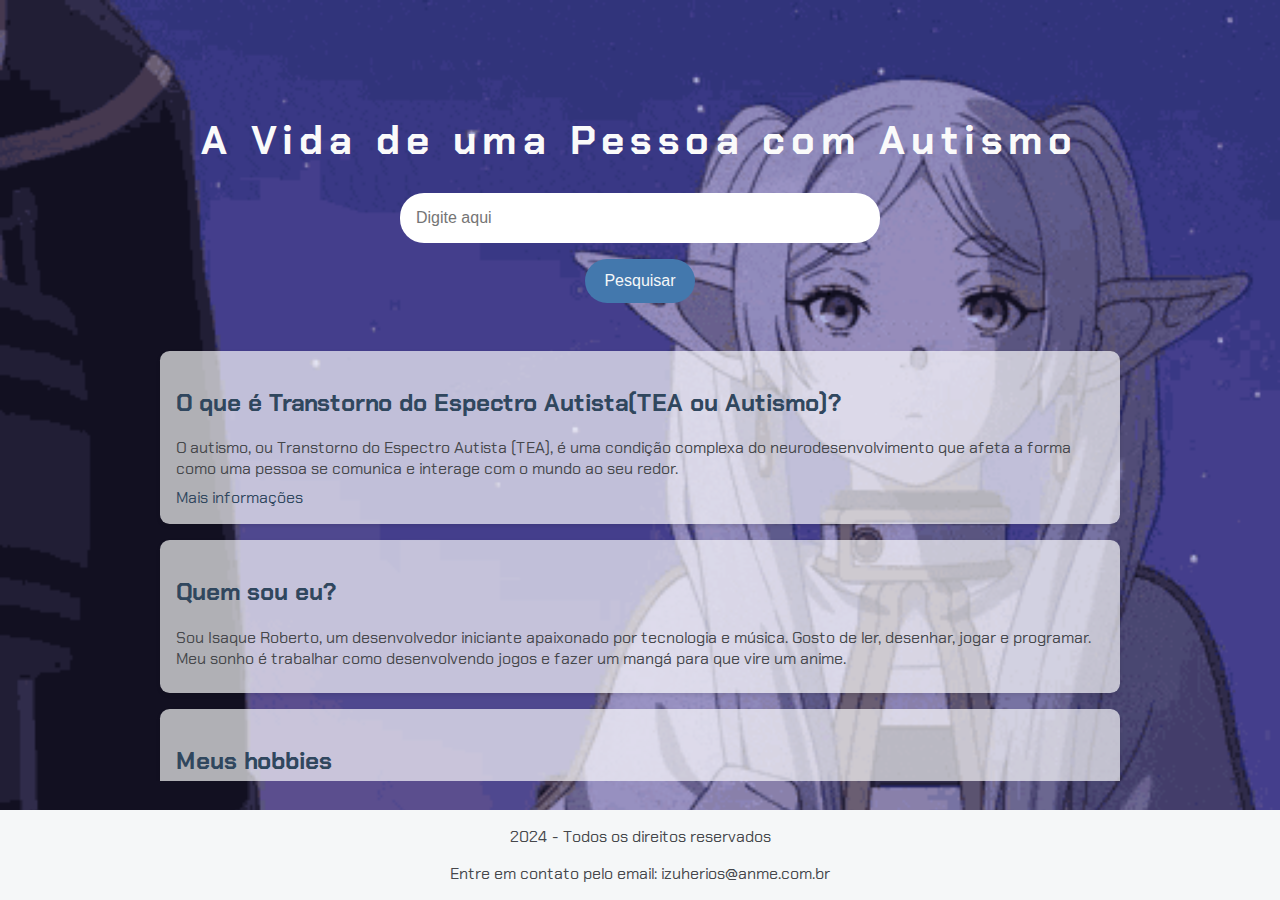
==== commit 42740cf1: "finalized-aula 02" ====
--- a/index.html
+++ b/index.html
@@ -9,54 +9,70 @@
 </head>
 
 <body>
+    <header>
+        <h1>A Vida de uma Pessoa com Autismo</h1>
+    </header>
     <main>
-        <header>
-            <h1>A Vida de uma Pessoa com Autismo</h1>
-        </header>
-        <section class="source">
-            <input type="text" placeholder="Escreva aqui">
+        <section>
+            <input type="text" placeholder="Digite aqui">
             <button>Pesquisar</button>
         </section>
-    </div>
-    <div class="container">
-        <h1>O que é Transtorno do Espectro Autista(TEA ou Autismo)?</h1>
-        <p>
-            O autismo, ou Transtorno do Espectro Autista (TEA), é uma condição complexa do neurodesenvolvimento que afeta
-            a forma como uma pessoa se comunica e interage com o mundo ao seu redor.
-
-            Características principais do autismo:
-
-            Dificuldades na comunicação:
-            Pode incluir atrasos na fala, dificuldades em iniciar e manter conversas, uso
-            limitado da linguagem corporal e dificuldade em entender o significado não verbal da comunicação.
-
-            Dificuldades na interação social:
-            Podem manifestar-se como falta de interesse em interagir com outras pessoas, dificuldade em fazer amigos,
-            falta de reciprocidade emocional e dificuldade em compreender as regras sociais.
-
-            Padrões de comportamento repetitivos:
-            Variam dos casos, alguns tem a tendência de reproduzir movimentos repetitivos (balançar, girar ou imitar comportamentos), apegos intensos a objetos ou rotinas, e interesses restritos e intensos em determinados tópicos.
-            É importante ressaltar que o autismo é um espectro, o que significa que cada pessoa com autismo é única e
-            apresenta sintomas em diferentes graus de intensidade. Não existem duas pessoas com autismo exatamente
-            igual.  Vou lhe dar um exemplo: 
+        <section class="resultados-pesquisa">
+            <div class="item-resultado">
+                <h2>
+                    <a href="#" target="_blank">O que é Transtorno do Espectro Autista(TEA ou Autismo)?</a>
+                </h2>
+                <p class="descricao-meta">
+                    O autismo, ou Transtorno do Espectro Autista (TEA), é uma condição complexa do neurodesenvolvimento que
+                    afeta
+                    a forma como uma pessoa se comunica e interage com o mundo ao seu redor.
+                </p>
+                <a href="https://autismoerealidade.org.br/o-que-e-o-autismo/" target="_blank">Mais informações</a>
+            </div>
+            <div class="item-resultado">
+                <h2>
+                    <a href="#" target="_blank">Quem sou eu?</a>
+                </h2>
+                <p class="descricao-meta">
+                    Sou Isaque Roberto, um desenvolvedor iniciante apaixonado por tecnologia e música. Gosto de ler, desenhar, jogar e programar. Meu sonho é trabalhar como desenvolvendo jogos e fazer um mangá para que vire um anime.
+                </p>
+                <a href="#" target="_blank"></a>
+            </div>
             
-            Imagine que a palavra 'espectro', seja alterada para o sentido de fantasma ou espirito, agora me responda uma pergunta, o Gasparzinho é igual ao Penadinho, essa é a questão, nem todos os fantasmas são iguais, como também nenhum autista é, se eu fosse adotar um termo melhor seria que são pessoas atípicas, que significa algo que se afasta do que é normal, típico, comum, pois eles tem uma mente fora desse complexo.
-        </p>
-    </div>
-    <div class="comentarios">
-        <h2>Comentários:</h2>
-        <div class="coment">
-            <textarea name="comentario" placeholder="Deixe seu comentario, dica ou feedback, já me ajuda" rows="15" cols="50" id="coment" maxlength="300" minlength="30"></textarea>
-            <button id="comentarios">Enviar</button>
-    </div>
-            <div id="comentario-listados">
-    </div>
+            <div class="item-resultado">
+                <h2>
+                    <a href="#" target="_blank">Meus hobbies</a>
+                </h2>
+                <p class="descricao-meta">
+                    Em meus momentos de lazer, adoro ler um mangá ou livro, também leio Hqs, mas no momento não estou lendo, jogo muito no meu Ps4 e assistir filmes ou animes. Além disso, estou de aprendendo um novo idioma, o Inglês.
+                </p>
+                <a href="" target="_blank"></a>
+            </div>
+            <div class="item-resultado">
+                <h2>
+                    <a href="#" target="_blank">A Importância da Inclusão de Pessoas com Autismo no Mercado de Trabalho</a>
+                </h2>
+                <p class="descricao-meta">
+                    A inclusão de pessoas com autismo no mercado de trabalho é fundamental para construir uma sociedade mais justa e inclusiva. Pessoas com TEA possuem habilidades únicas, como alta capacidade de concentração, atenção aos detalhes e pensamento lógico, que podem ser grandes ativos para as empresas. No entanto, ainda enfrentam diversos desafios para ingressar e se manter no mercado de trabalho. 
+                </p>
+                <a href="https://www.autismoemdia.com.br/blog/autismo-no-mercado-de-trabalho-desafios-e-oportunidades/" target="_blank">Saiba mais</a>
+            </div>
+            <div class="item-resultado">
+                <h2>
+                    <a href="#" target="_blank">Desafios Enfrentados por Pessoas com Autismo no Mercado de Trabalho</a>
+                </h2>
+                <p class="descricao-meta">
+                    Pessoas com autismo enfrentam diversos obstáculos ao buscar um emprego. Entre eles estão: preconceito e falta de conhecimento sobre o TEA, dificuldade em se comunicar de forma convencional, desafios em ambientes sociais complexos e falta de adaptações no ambiente de trabalho. É fundamental que empresas e sociedade como um todo trabalhem para superar esses desafios e promover a inclusão.
+                </p>
+                <a href="https://www.conjur.com.br/2024-abr-11/desafios-enfrentados-pelo-autista-e-seus-familiares-no-meio-ambiente-do-trabalho/" target="_blank">Saiba mais</a>
+            </div>
+        </section>
     </main>
-
     <footer>
         <p>2024 - Todos os direitos reservados</p>
-        <p>Entre em contato pelo email: iszuhenriques@gmail.com</p>
+        <p>Entre em contato pelo email: izuherios@anme.com.br</p>
     </footer>
+    <script src="app.js"></script>
 </body>
 
 </html>--- a/styles.css
+++ b/styles.css
@@ -1,254 +1,111 @@
-body {
-  text-align: center;
-  background-image: url('frieren-gif-6.gif');
-  background-size: contain;
-  background-repeat: no-repeat;
-  background-position: center top; /* Centraliza horizontalmente e coloca no topo */
-  background-attachment: fixed;
-}
-
-img {
-    width: 300px;
-    height: 200px;
-    object-fit: cover;
-    border-radius: 10px;
-    margin: 20px auto;
-  }
-
-.container {
-  text-align: justify;
-  font-size: 16px;
-  max-width: 900px;
-  margin: 0 auto;
-  margin-top: 30px;
-  background-color: white;
-  padding: 20px;
-  box-shadow: 0px 2px 5px rgba(0, 0, 0, 0.3);
-}
-
-.container {
-  position: relative;
-}
-
-.titulo {
-  position: absolute;
-  top: 20px; /* Ajuste o valor de acordo com a sua necessidade */
-  left: 50%;
-  transform: translateX(-50%);
-}
-
-.container {
-    display: flex;
-    flex-direction: column;
-    align-items: center;
-  }
-
-  .search-bar {
-    display: flex;
-    justify-content: center;
-    margin-top: 10px;
-  }
-
-  article {
-    width: 80%;
-    margin-top: 20px;
-  }
-
-.container h1 {
-  text-align: left;
-}
-
-.comentarios {
-  text-align: center;
-}
-.coment {
-  display: flex;
-  flex-direction: column;
-  align-items: center;
-}
-
-textarea {
-  width: 50%; /* Ocupa uma largura especifica do contêiner */
-  resize: none; /* Impede o usuário de redimensionar manualmente */
-  height: 150px;
-  padding: 10px;
-  margin-bottom: 20;
-}
-
-.comentarios button {
-  align-content: center;
-  display: block;
-  margin-top: 10px;
-  padding: 10px 20px;
-  background-color: #4caf50;
-  color: white;
-  border: none;
-  border-radius: 5px;
-  cursor: pointer;
-}
-
 /* Importa a fonte Chakra Petch do Google Fonts */
-@import url("https://fonts.googleapis.com/css2?family=Chakra+Petch:ital,wght@0,300;0,400;0,500;0,600;0,700;1,300;1,400;1,500;1,600;1,700&display=swap");
+@import url('https://fonts.googleapis.com/css2?family=Chakra+Petch:ital,wght@0,300;0,400;0,500;0,600;0,700;1,300;1,400;1,500;1,600;1,700&display=swap');
 
 /* Estiliza o corpo da página */
 body {
-  font-family: "Chakra Petch", sans-serif; /* Define a fonte padrão */
-  background-color: #dddddd; /* Cor de fundo da página */
-  display: flexbox; /* Usa Flexbox para layout */
-  flex-direction: column; /* Alinha os itens na vertical */
-  align-items: center; /* Centraliza os itens horizontalmente */
-  justify-content: center; /* Centraliza os itens verticalmente */
-  height: 100vh; /* Preenche a altura total da viewport */
-  margin: 0; /* Remove a margem padrão */
-  padding: 0; /* Remove o padding padrão */
+    font-family: "Chakra Petch", sans-serif; /* Define a fonte padrão */
+    background-image: url('frieren-gif-6.gif'); /* Defini a imagem para inserir */
+    background-size: cover; /* Ajusta a imagem para cobrir toda a área */
+    background-color: #162fa1; /* Cor de fundo da página */
+    display: flex; /* Usa Flexbox para layout */
+    flex-direction: column; /* Alinha os itens na vertical */
+    align-items: center; /* Centraliza os itens horizontalmente */
+    justify-content: center; /* Centraliza os itens verticalmente */
+    height: 100vh; /* Preenche a altura total da viewport */
+    margin: 0;
+    padding: 0;
 }
+
 
 /* Estiliza os títulos h1 */
 h1 {
-  font-size: 2.5rem; /* Tamanho da fonte */
-  color: #222831; /* Cor do texto */
-  text-align: center; /* Alinha o texto ao centro */
-  letter-spacing: 0.4rem; /* Espaçamento entre letras */
+    font-size: 2.5rem; /* Tamanho da fonte */
+    color: #fafafa; /* Cor do texto */
+    text-align: center; /* Alinha o texto ao centro */
+    letter-spacing: 0.4rem; /* Espaçamento entre letras */
 }
 
 /* Estiliza as seções da página */
 section {
-  display: flex; /* Usa Flexbox para layout */
-  flex-direction: column; /* Alinha os itens na vertical */
-  align-items: center; /* Centraliza os itens horizontalmente */
-  margin-bottom: 3rem; /* Espaçamento abaixo de cada seção */
+    display: flex; /* Usa Flexbox para layout */
+    flex-direction: column; /* Alinha os itens na vertical */
+    align-items: center; /* Centraliza os itens horizontalmente */
+    margin-bottom: 2rem; /* Espaçamento abaixo de cada seção */
 }
 
 /* Estiliza os inputs dentro das seções */
 section input {
-  width: 30rem; /* Largura dos inputs */
-  border: none; /* Remove a borda padrão */
-  padding: 1rem; /* Espaçamento interno */
-  border-radius: 1.5rem; /* Borda arredondada */
-  margin-bottom: 1rem; /* Espaçamento abaixo dos inputs */
-  color: #45474b; /* Cor do texto */
-  font-size: 1rem; /* Tamanho da fonte */
-  box-sizing: border-box; /* Inclui padding e border na largura total */
+    width: 30rem; /* Largura dos inputs */
+    border: none; /* Remove a borda padrão */
+    padding: 1rem; /* Espaçamento interno */
+    border-radius: 1.5rem; /* Borda arredondada */
+    margin-bottom: 1rem; /* Espaçamento abaixo dos inputs */
+    color: #45474B; /* Cor do texto */
+    font-size: 1rem; /* Tamanho da fonte */
+    box-sizing: border-box; /* Inclui padding e border na largura total */
 }
 
 /* Estiliza os botões dentro das seções */
 section button {
-  padding: 0.8rem 1.2rem; /* Espaçamento interno do botão */
-  border: none; /* Remove a borda padrão */
-  border-radius: 1.5rem; /* Borda arredondada */
-  background-color: #30475e; /* Cor de fundo do botão */
-  color: #f5f7f8; /* Cor do texto do botão */
-  font-size: 1rem; /* Tamanho da fonte */
-  cursor: pointer; /* Muda o cursor para indicar que é clicável */
-}
-
-/* Adiciona efeito hover ao botão de pesquisa */
-section button:hover {
-  background-color: #30475e; /* Muda a cor de fundo ao passar o mouse */
-  box-shadow: 0 4px 8px rgba(0, 0, 0, 0.2); /* Adiciona uma sombra mais intensa */
+    padding: 0.8rem 1.2rem; /* Espaçamento interno do botão */
+    border: none; /* Remove a borda padrão */
+    border-radius: 1.5rem; /* Borda arredondada */
+    background-color: #4378ad; /* Cor de fundo do botão */
+    color: #F5F7F8; /* Cor do texto do botão */
+    font-size: 1rem; /* Tamanho da fonte */
+    cursor: pointer; /* Muda o cursor para indicar que é clicável */
 }
 
 /* Estiliza a caixa de resultados da pesquisa */
 .resultados-pesquisa {
-  width: 60rem; /* Largura máxima da caixa de resultados */
-  height: 46vh; /* Altura máxima da caixa de resultados */
-  overflow-y: auto; /* Adiciona rolagem vertical se necessário */
-  margin-top: 1rem; /* Espaçamento acima da caixa de resultados */
-  padding: 1rem; /* Espaçamento interno */
-  border-radius: 0.6rem; /* Borda arredondada */
+    width: 60rem; /* Largura máxima da caixa de resultados */
+    height: 46vh; /* Altura máxima da caixa de resultados */
+    overflow-y: auto; /* Adiciona rolagem vertical se necessário */
+    margin-top: 1rem; /* Espaçamento acima da caixa de resultados */
+    padding: 1rem; /* Espaçamento interno */
+    border-radius: 0.6rem; /* Borda arredondada */
 }
 
 /* Estiliza cada item de resultado */
 .item-resultado {
-  background: #ffffff; /* Cor de fundo dos itens */
-  border-radius: 0.6rem; /* Borda arredondada */
-  padding: 1rem; /* Espaçamento interno */
-  margin-bottom: 1rem; /* Espaçamento abaixo dos itens */
-  box-shadow: 0 2px 4px rgba(0, 0, 0, 0.1); /* Sombra leve */
+    background: #ffffffab; /* Cor de fundo dos itens */
+    border-radius: 0.6rem; /* Borda arredondada */
+    padding: 1rem; /* Espaçamento interno */
+    margin-bottom: 1rem; /* Espaçamento abaixo dos itens */
+    box-shadow: 0 2px 4px rgba(0, 0, 0, 0.1); /* Sombra leve */
 }
 
 /* Estiliza os títulos dentro dos itens de resultado */
 .item-resultado h2 {
-  font-size: 1.5rem; /* Tamanho da fonte */
-  color: #222831; /* Cor do texto */
+    font-size: 1.5rem; /* Tamanho da fonte */
+    color: #222831; /* Cor do texto */
 }
 
 /* Estiliza os links dentro dos itens de resultado */
 .item-resultado a {
-  text-decoration: none; /* Remove o sublinhado padrão dos links */
-  color: #30475e; /* Cor do texto dos links */
+    text-decoration: none; /* Remove o sublinhado padrão dos links */
+    color: #30475E; /* Cor do texto dos links */
 }
 
 /* Estiliza os links quando são passados o mouse sobre */
 .item-resultado a:hover {
-  text-decoration: underline; /* Adiciona sublinhado ao passar o mouse */
+    text-decoration: underline; /* Adiciona sublinhado ao passar o mouse */
 }
 
 /* Estiliza a descrição meta dentro dos itens de resultado */
 .descricao-meta {
-  color: #45474b; /* Cor do texto */
-  margin: 0.5rem 0; /* Margem acima e abaixo */
+    color: #45474B; /* Cor do texto */
+    margin: 0.5rem 0; /* Margem acima e abaixo */
 }
 
 /* Estiliza o rodapé da página */
 footer {
-  background-color: #f5f7f8; /* Cor de fundo do rodapé */
-  color: #45474b; /* Cor do texto */
-  text-align: center; /* Alinha o texto ao centro */
-  padding: 0; /* Espaçamento interno */
-  width: 100%; /* Largura total da página */
-  flex: 0 0 auto; /* Posiciona o rodapé */
-  bottom: 0; /* Alinha ao fundo da página */
-  font-size: 1rem; /* Tamanho da fonte */
-}
-
-@media (max-width: 768px) {
-  h1 {
-    font-size: 2rem; /* Tamanho da fonte em telas menores */
-    letter-spacing: 0.2rem; /* Espaçamento entre letras em telas menores */
-  }
-
-  section input {
-    width: 25rem; /* Largura dos inputs em telas menores */
-    padding: 0.8rem; /* Espaçamento interno em telas menores */
-  }
-
-  .resultados-pesquisa {
-    width: 40rem; /* Largura da caixa de resultados em telas menores */
-    height: 40vh; /* Altura da caixa de resultados em telas menores */
-  }
-
-  .item-resultado h2 {
-    font-size: 1.3rem; /* Tamanho da fonte dos títulos em telas menores */
-  }
-}
-
-/* Responsividade para celulares */
-@media (max-width: 480px) {
-  h1 {
-    font-size: 1.8rem; /* Tamanho da fonte em telas pequenas */
-    letter-spacing: 0.1rem; /* Espaçamento entre letras em telas pequenas */
-  }
-
-  section input {
-    width: 17rem; /* Largura total dos inputs em telas pequenas */
-  }
-
-  section button {
-    padding: 0.6rem 1rem; /* Espaçamento interno do botão em telas pequenas */
-    font-size: 0.9rem; /* Tamanho da fonte do botão em telas pequenas */
-  }
-
-  .resultados-pesquisa {
-    width: 90%; /* Largura da caixa de resultados em telas pequenas */
-    height: 50vh; /* Altura da caixa de resultados em telas pequenas */
-  }
-
-  .item-resultado h2 {
-    font-size: 1.1rem; /* Tamanho da fonte dos títulos em telas pequenas */
-  }
-
-  footer {
-    font-size: 0.9rem; /* Tamanho da fonte do rodapé em telas pequenas */
-  }
-}
+    background-color: #F5F7F8; /* Cor de fundo do rodapé */
+    color: #45474B; /* Cor do texto */
+    text-align: center; /* Alinha o texto ao centro */
+    padding: 0; /* Espaçamento interno */
+    width: 100%; /* Largura total da página */
+    position: absolute; /* Posiciona o rodapé */
+    bottom: 0; /* Alinha ao fundo da página */
+    font-size: 1rem; /* Tamanho da fonte */
+}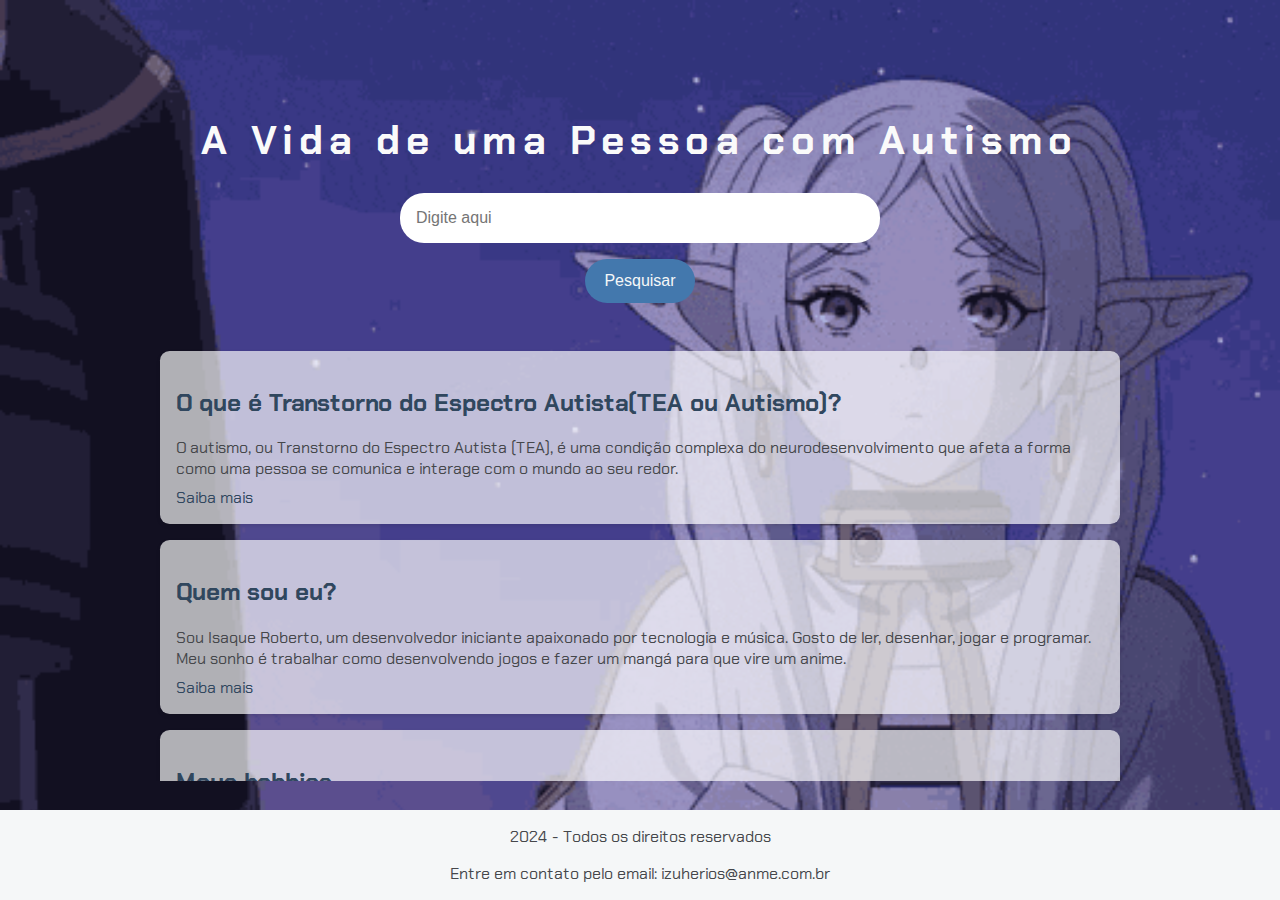
==== commit 8b1dae37: "add desafio aceito" ====
--- a/index.html
+++ b/index.html
@@ -1,78 +1,105 @@
 <!DOCTYPE html>
 <html lang="pt-br">
+  <head>
+    <meta charset="UTF-8" />
+    <meta name="viewport" content="width=device-width, initial-scale=1.0" />
+    <link rel="stylesheet" href="styles.css" />
+    <title>Sobre mim</title>
+  </head>
 
-<head>
-    <meta charset="UTF-8">
-    <meta name="viewport" content="width=device-width, initial-scale=1.0">
-    <link rel="stylesheet" href="styles.css">
-    <title>Autismo</title>
-</head>
-
-<body>
+  <body>
     <header>
-        <h1>A Vida de uma Pessoa com Autismo</h1>
+      <h1>A Vida de uma Pessoa com Autismo</h1>
     </header>
     <main>
-        <section>
-            <input type="text" placeholder="Digite aqui">
-            <button>Pesquisar</button>
-        </section>
-        <section class="resultados-pesquisa">
-            <div class="item-resultado">
-                <h2>
-                    <a href="#" target="_blank">O que é Transtorno do Espectro Autista(TEA ou Autismo)?</a>
-                </h2>
-                <p class="descricao-meta">
-                    O autismo, ou Transtorno do Espectro Autista (TEA), é uma condição complexa do neurodesenvolvimento que
-                    afeta
-                    a forma como uma pessoa se comunica e interage com o mundo ao seu redor.
-                </p>
-                <a href="https://autismoerealidade.org.br/o-que-e-o-autismo/" target="_blank">Mais informações</a>
-            </div>
-            <div class="item-resultado">
-                <h2>
-                    <a href="#" target="_blank">Quem sou eu?</a>
-                </h2>
-                <p class="descricao-meta">
-                    Sou Isaque Roberto, um desenvolvedor iniciante apaixonado por tecnologia e música. Gosto de ler, desenhar, jogar e programar. Meu sonho é trabalhar como desenvolvendo jogos e fazer um mangá para que vire um anime.
-                </p>
-                <a href="#" target="_blank"></a>
-            </div>
-            
-            <div class="item-resultado">
-                <h2>
-                    <a href="#" target="_blank">Meus hobbies</a>
-                </h2>
-                <p class="descricao-meta">
-                    Em meus momentos de lazer, adoro ler um mangá ou livro, também leio Hqs, mas no momento não estou lendo, jogo muito no meu Ps4 e assistir filmes ou animes. Além disso, estou de aprendendo um novo idioma, o Inglês.
-                </p>
-                <a href="" target="_blank"></a>
-            </div>
-            <div class="item-resultado">
-                <h2>
-                    <a href="#" target="_blank">A Importância da Inclusão de Pessoas com Autismo no Mercado de Trabalho</a>
-                </h2>
-                <p class="descricao-meta">
-                    A inclusão de pessoas com autismo no mercado de trabalho é fundamental para construir uma sociedade mais justa e inclusiva. Pessoas com TEA possuem habilidades únicas, como alta capacidade de concentração, atenção aos detalhes e pensamento lógico, que podem ser grandes ativos para as empresas. No entanto, ainda enfrentam diversos desafios para ingressar e se manter no mercado de trabalho. 
-                </p>
-                <a href="https://www.autismoemdia.com.br/blog/autismo-no-mercado-de-trabalho-desafios-e-oportunidades/" target="_blank">Saiba mais</a>
-            </div>
-            <div class="item-resultado">
-                <h2>
-                    <a href="#" target="_blank">Desafios Enfrentados por Pessoas com Autismo no Mercado de Trabalho</a>
-                </h2>
-                <p class="descricao-meta">
-                    Pessoas com autismo enfrentam diversos obstáculos ao buscar um emprego. Entre eles estão: preconceito e falta de conhecimento sobre o TEA, dificuldade em se comunicar de forma convencional, desafios em ambientes sociais complexos e falta de adaptações no ambiente de trabalho. É fundamental que empresas e sociedade como um todo trabalhem para superar esses desafios e promover a inclusão.
-                </p>
-                <a href="https://www.conjur.com.br/2024-abr-11/desafios-enfrentados-pelo-autista-e-seus-familiares-no-meio-ambiente-do-trabalho/" target="_blank">Saiba mais</a>
-            </div>
-        </section>
+      <section>
+        <input type="text" placeholder="Digite aqui" />
+        <button>Pesquisar</button>
+      </section>
+      <section class="resultados-pesquisa">
+        <div class="item-resultado">
+          <h2>
+            <a href="#" target="_blank"
+              >O que é Transtorno do Espectro Autista(TEA ou Autismo)?</a
+            >
+          </h2>
+          <p class="descricao-meta">
+            O autismo, ou Transtorno do Espectro Autista (TEA), é uma condição
+            complexa do neurodesenvolvimento que afeta a forma como uma pessoa
+            se comunica e interage com o mundo ao seu redor.
+          </p>
+          <a
+            href="https://autismoerealidade.org.br/o-que-e-o-autismo/"
+            target="_blank"
+            >Saiba mais</a
+          >
+        </div>
+        <div class="item-resultado">
+          <h2>
+            <a href="#" target="_blank">Quem sou eu?</a>
+          </h2>
+          <p class="descricao-meta">Sou Isaque Roberto, um desenvolvedor iniciante apaixonado por
+            tecnologia e música. Gosto de ler, desenhar, jogar e programar. Meu
+            sonho é trabalhar como desenvolvendo jogos e fazer um mangá para que
+            vire um anime.</p>
+            <a href="sobre-mim.html">Saiba mais</a>
+        </div>
+
+        <div class="item-resultado">
+          <h2>
+            <a href="#" target="_blank">Meus hobbies</a>
+          </h2>
+          <p class="descricao-meta">Em meus momentos de lazer, adoro ler um mangá ou livro, também leio
+            Hqs, mas no momento não estou lendo, jogo muito no meu Ps4 e
+            assistir filmes ou animes. Além disso, estou de aprendendo um novo
+            idioma, o Inglês.</p>
+          <a href="" target="_blank"></a>
+        </div>
+        <div class="item-resultado">
+          <h2>
+            <a href="#" target="_blank"
+              >A Importância da Inclusão de Pessoas com Autismo no Mercado de
+              Trabalho</a
+            >
+          </h2>
+          <p class="descricao-meta">A inclusão de pessoas com autismo no mercado de trabalho é
+            fundamental para construir uma sociedade mais justa e inclusiva.
+            Pessoas com TEA possuem habilidades únicas, como alta capacidade de
+            concentração, atenção aos detalhes e pensamento lógico, que podem
+            ser grandes ativos para as empresas. No entanto, ainda enfrentam
+            diversos desafios para ingressar e se manter no mercado de trabalho.</p>
+          <a
+            href="https://www.autismoemdia.com.br/blog/autismo-no-mercado-de-trabalho-desafios-e-oportunidades/"
+            target="_blank"
+            >Saiba mais</a
+          >
+        </div>
+        <div class="item-resultado">
+          <h2>
+            <a href="#" target="_blank"
+              >Desafios Enfrentados por Pessoas com Autismo no Mercado de
+              Trabalho</a
+            >
+          </h2>
+          <p class="descricao-meta">Pessoas com autismo enfrentam diversos obstáculos ao buscar um
+            emprego. Entre eles estão: preconceito e falta de conhecimento sobre
+            o TEA, dificuldade em se comunicar de forma convencional, desafios
+            em ambientes sociais complexos e falta de adaptações no ambiente de
+            trabalho. É fundamental que empresas e sociedade como um todo
+            trabalhem para superar esses desafios e promover a inclusão.</p>
+          <a
+            href="https://www.conjur.com.br/2024-abr-11/desafios-enfrentados-pelo-autista-e-seus-familiares-no-meio-ambiente-do-trabalho/"
+            target="_blank"
+            >Saiba mais</a
+          >
+        </div>
+      </section>
     </main>
     <footer>
-        <p>2024 - Todos os direitos reservados</p>
-        <p>Entre em contato pelo email: izuherios@anme.com.br</p>
+      <p>2024 - Todos os direitos reservados</p>
+      <p>Entre em contato pelo email: izuherios@anme.com.br</p>
     </footer>
+    <script src="dados.js"></script>
     <script src="app.js"></script>
-</body>
-
-</html>+  </body>
+</html>
--- a/styles.css
+++ b/styles.css
@@ -1,111 +1,161 @@
 /* Importa a fonte Chakra Petch do Google Fonts */
-@import url('https://fonts.googleapis.com/css2?family=Chakra+Petch:ital,wght@0,300;0,400;0,500;0,600;0,700;1,300;1,400;1,500;1,600;1,700&display=swap');
+@import url("https://fonts.googleapis.com/css2?family=Chakra+Petch:ital,wght@0,300;0,400;0,500;0,600;0,700;1,300;1,400;1,500;1,600;1,700&display=swap");
 
 /* Estiliza o corpo da página */
 body {
-    font-family: "Chakra Petch", sans-serif; /* Define a fonte padrão */
-    background-image: url('frieren-gif-6.gif'); /* Defini a imagem para inserir */
-    background-size: cover; /* Ajusta a imagem para cobrir toda a área */
-    background-color: #162fa1; /* Cor de fundo da página */
-    display: flex; /* Usa Flexbox para layout */
-    flex-direction: column; /* Alinha os itens na vertical */
-    align-items: center; /* Centraliza os itens horizontalmente */
-    justify-content: center; /* Centraliza os itens verticalmente */
-    height: 100vh; /* Preenche a altura total da viewport */
-    margin: 0;
-    padding: 0;
+  font-family: "Chakra Petch", sans-serif; /* Define a fonte padrão */
+  background-image: url("frieren-gif-6.gif"); /* Defini a imagem para inserir */
+  background-size: cover; /* Ajusta a imagem para cobrir toda a área */
+  background-color: #162fa1; /* Cor de fundo da página */
+  display: flex; /* Usa Flexbox para layout */
+  flex-direction: column; /* Alinha os itens na vertical */
+  align-items: center; /* Centraliza os itens horizontalmente */
+  justify-content: center; /* Centraliza os itens verticalmente */
+  height: 100vh; /* Preenche a altura total da viewport */
+  margin: 0;
+  padding: 0;
 }
-
 
 /* Estiliza os títulos h1 */
 h1 {
-    font-size: 2.5rem; /* Tamanho da fonte */
-    color: #fafafa; /* Cor do texto */
-    text-align: center; /* Alinha o texto ao centro */
-    letter-spacing: 0.4rem; /* Espaçamento entre letras */
+  font-size: 2.5rem; /* Tamanho da fonte */
+  color: #fafafa; /* Cor do texto */
+  text-align: center; /* Alinha o texto ao centro */
+  letter-spacing: 0.4rem; /* Espaçamento entre letras */
 }
 
 /* Estiliza as seções da página */
 section {
-    display: flex; /* Usa Flexbox para layout */
-    flex-direction: column; /* Alinha os itens na vertical */
-    align-items: center; /* Centraliza os itens horizontalmente */
-    margin-bottom: 2rem; /* Espaçamento abaixo de cada seção */
+  display: flex; /* Usa Flexbox para layout */
+  flex-direction: column; /* Alinha os itens na vertical */
+  align-items: center; /* Centraliza os itens horizontalmente */
+  margin-bottom: 2rem; /* Espaçamento abaixo de cada seção */
 }
 
 /* Estiliza os inputs dentro das seções */
 section input {
-    width: 30rem; /* Largura dos inputs */
-    border: none; /* Remove a borda padrão */
-    padding: 1rem; /* Espaçamento interno */
-    border-radius: 1.5rem; /* Borda arredondada */
-    margin-bottom: 1rem; /* Espaçamento abaixo dos inputs */
-    color: #45474B; /* Cor do texto */
-    font-size: 1rem; /* Tamanho da fonte */
-    box-sizing: border-box; /* Inclui padding e border na largura total */
+  width: 30rem; /* Largura dos inputs */
+  border: none; /* Remove a borda padrão */
+  padding: 1rem; /* Espaçamento interno */
+  border-radius: 1.5rem; /* Borda arredondada */
+  margin-bottom: 1rem; /* Espaçamento abaixo dos inputs */
+  color: #45474b; /* Cor do texto */
+  font-size: 1rem; /* Tamanho da fonte */
+  box-sizing: border-box; /* Inclui padding e border na largura total */
 }
 
 /* Estiliza os botões dentro das seções */
 section button {
-    padding: 0.8rem 1.2rem; /* Espaçamento interno do botão */
-    border: none; /* Remove a borda padrão */
-    border-radius: 1.5rem; /* Borda arredondada */
-    background-color: #4378ad; /* Cor de fundo do botão */
-    color: #F5F7F8; /* Cor do texto do botão */
-    font-size: 1rem; /* Tamanho da fonte */
-    cursor: pointer; /* Muda o cursor para indicar que é clicável */
+  padding: 0.8rem 1.2rem; /* Espaçamento interno do botão */
+  border: none; /* Remove a borda padrão */
+  border-radius: 1.5rem; /* Borda arredondada */
+  background-color: #4378ad; /* Cor de fundo do botão */
+  color: #f5f7f8; /* Cor do texto do botão */
+  font-size: 1rem; /* Tamanho da fonte */
+  cursor: pointer; /* Muda o cursor para indicar que é clicável */
 }
 
 /* Estiliza a caixa de resultados da pesquisa */
 .resultados-pesquisa {
-    width: 60rem; /* Largura máxima da caixa de resultados */
-    height: 46vh; /* Altura máxima da caixa de resultados */
-    overflow-y: auto; /* Adiciona rolagem vertical se necessário */
-    margin-top: 1rem; /* Espaçamento acima da caixa de resultados */
-    padding: 1rem; /* Espaçamento interno */
-    border-radius: 0.6rem; /* Borda arredondada */
+  width: 60rem; /* Largura máxima da caixa de resultados */
+  height: 46vh; /* Altura máxima da caixa de resultados */
+  overflow-y: auto; /* Adiciona rolagem vertical se necessário */
+  margin-top: 1rem; /* Espaçamento acima da caixa de resultados */
+  padding: 1rem; /* Espaçamento interno */
+  border-radius: 0.6rem; /* Borda arredondada */
 }
 
 /* Estiliza cada item de resultado */
 .item-resultado {
-    background: #ffffffab; /* Cor de fundo dos itens */
-    border-radius: 0.6rem; /* Borda arredondada */
-    padding: 1rem; /* Espaçamento interno */
-    margin-bottom: 1rem; /* Espaçamento abaixo dos itens */
-    box-shadow: 0 2px 4px rgba(0, 0, 0, 0.1); /* Sombra leve */
+  background: #ffffffab; /* Cor de fundo dos itens */
+  border-radius: 0.6rem; /* Borda arredondada */
+  padding: 1rem; /* Espaçamento interno */
+  margin-bottom: 1rem; /* Espaçamento abaixo dos itens */
+  box-shadow: 0 2px 4px rgba(0, 0, 0, 0.1); /* Sombra leve */
 }
 
 /* Estiliza os títulos dentro dos itens de resultado */
 .item-resultado h2 {
-    font-size: 1.5rem; /* Tamanho da fonte */
-    color: #222831; /* Cor do texto */
+  font-size: 1.5rem; /* Tamanho da fonte */
+  color: #222831; /* Cor do texto */
 }
 
 /* Estiliza os links dentro dos itens de resultado */
 .item-resultado a {
-    text-decoration: none; /* Remove o sublinhado padrão dos links */
-    color: #30475E; /* Cor do texto dos links */
+  text-decoration: none; /* Remove o sublinhado padrão dos links */
+  color: #30475e; /* Cor do texto dos links */
 }
 
 /* Estiliza os links quando são passados o mouse sobre */
 .item-resultado a:hover {
-    text-decoration: underline; /* Adiciona sublinhado ao passar o mouse */
+  text-decoration: underline; /* Adiciona sublinhado ao passar o mouse */
 }
 
 /* Estiliza a descrição meta dentro dos itens de resultado */
 .descricao-meta {
-    color: #45474B; /* Cor do texto */
-    margin: 0.5rem 0; /* Margem acima e abaixo */
+  color: #45474b; /* Cor do texto */
+  margin: 0.5rem 0; /* Margem acima e abaixo */
 }
 
 /* Estiliza o rodapé da página */
 footer {
-    background-color: #F5F7F8; /* Cor de fundo do rodapé */
-    color: #45474B; /* Cor do texto */
-    text-align: center; /* Alinha o texto ao centro */
-    padding: 0; /* Espaçamento interno */
-    width: 100%; /* Largura total da página */
-    position: absolute; /* Posiciona o rodapé */
-    bottom: 0; /* Alinha ao fundo da página */
-    font-size: 1rem; /* Tamanho da fonte */
+  background-color: #f5f7f8; /* Cor de fundo do rodapé */
+  color: #45474b; /* Cor do texto */
+  text-align: center; /* Alinha o texto ao centro */
+  padding: 0; /* Espaçamento interno */
+  width: 100%; /* Largura total da página */
+  position: absolute; /* Posiciona o rodapé */
+  bottom: 0; /* Alinha ao fundo da página */
+  font-size: 1rem; /* Tamanho da fonte */
+}
+@media (max-width: 768px) {
+  h1 {
+      font-size: 2rem; /* Tamanho da fonte em telas menores */
+      letter-spacing: 0.2rem; /* Espaçamento entre letras em telas menores */
+  }
+
+  section input {
+      width: 25rem; /* Largura dos inputs em telas menores */
+      padding: 0.8rem; /* Espaçamento interno em telas menores */
+  }
+
+  .resultados-pesquisa {
+      width: 40rem; /* Largura da caixa de resultados em telas menores */
+      height: 40vh; /* Altura da caixa de resultados em telas menores */
+  }
+
+  .item-resultado h2 {
+      font-size: 1.3rem; /* Tamanho da fonte dos títulos em telas menores */
+  }
+}
+
+/* Responsividade para celulares */
+@media (max-width: 480px) {
+
+  h1 {
+      font-size: 1.8rem; /* Tamanho da fonte em telas pequenas */
+      letter-spacing: 0.1rem; /* Espaçamento entre letras em telas pequenas */
+  }
+
+  section input {
+      width: 17rem; /* Largura total dos inputs em telas pequenas */
+  }
+
+  section button {
+      padding: 0.6rem 1rem; /* Espaçamento interno do botão em telas pequenas */
+      font-size: 0.9rem; /* Tamanho da fonte do botão em telas pequenas */
+  }
+
+  .resultados-pesquisa {
+      width: 90%; /* Largura da caixa de resultados em telas pequenas */
+      height: 50vh; /* Altura da caixa de resultados em telas pequenas */
+  }
+
+  .item-resultado h2 {
+      font-size: 1.1rem; /* Tamanho da fonte dos títulos em telas pequenas */
+  }
+
+  footer {
+      font-size: 0.9rem; /* Tamanho da fonte do rodapé em telas pequenas */
+  }
 }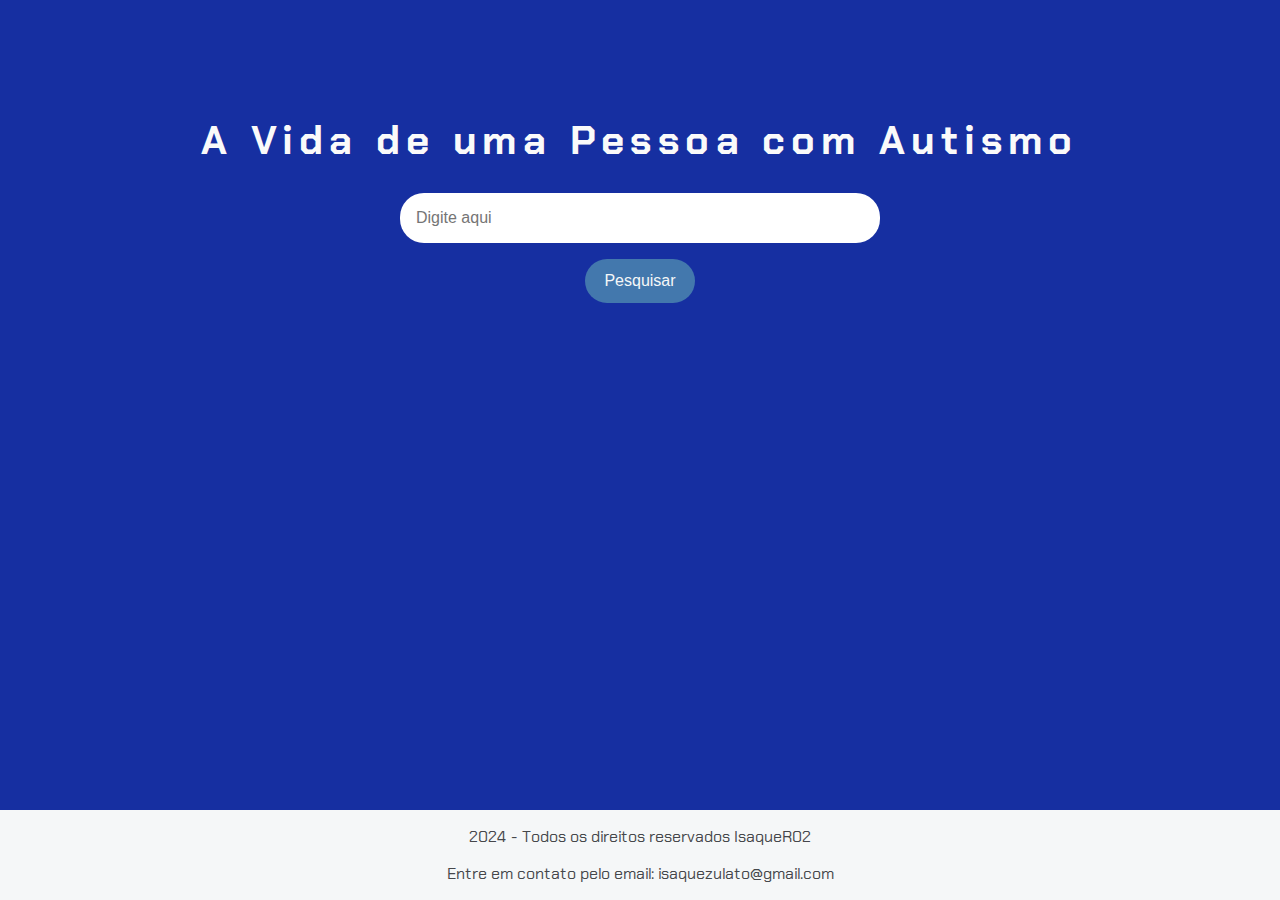
==== commit d1ac579c: "add finalized" ====
--- a/index.html
+++ b/index.html
@@ -1,105 +1,32 @@
 <!DOCTYPE html>
 <html lang="pt-br">
-  <head>
+
+<head>
     <meta charset="UTF-8" />
     <meta name="viewport" content="width=device-width, initial-scale=1.0" />
     <link rel="stylesheet" href="styles.css" />
     <title>Sobre mim</title>
-  </head>
+</head>
 
-  <body>
+<body>
     <header>
-      <h1>A Vida de uma Pessoa com Autismo</h1>
+        <h1>A Vida de uma Pessoa com Autismo</h1>
     </header>
     <main>
-      <section>
-        <input type="text" placeholder="Digite aqui" />
-        <button>Pesquisar</button>
-      </section>
-      <section class="resultados-pesquisa">
-        <div class="item-resultado">
-          <h2>
-            <a href="#" target="_blank"
-              >O que é Transtorno do Espectro Autista(TEA ou Autismo)?</a
-            >
-          </h2>
-          <p class="descricao-meta">
-            O autismo, ou Transtorno do Espectro Autista (TEA), é uma condição
-            complexa do neurodesenvolvimento que afeta a forma como uma pessoa
-            se comunica e interage com o mundo ao seu redor.
-          </p>
-          <a
-            href="https://autismoerealidade.org.br/o-que-e-o-autismo/"
-            target="_blank"
-            >Saiba mais</a
-          >
-        </div>
-        <div class="item-resultado">
-          <h2>
-            <a href="#" target="_blank">Quem sou eu?</a>
-          </h2>
-          <p class="descricao-meta">Sou Isaque Roberto, um desenvolvedor iniciante apaixonado por
-            tecnologia e música. Gosto de ler, desenhar, jogar e programar. Meu
-            sonho é trabalhar como desenvolvendo jogos e fazer um mangá para que
-            vire um anime.</p>
-            <a href="sobre-mim.html">Saiba mais</a>
-        </div>
-
-        <div class="item-resultado">
-          <h2>
-            <a href="#" target="_blank">Meus hobbies</a>
-          </h2>
-          <p class="descricao-meta">Em meus momentos de lazer, adoro ler um mangá ou livro, também leio
-            Hqs, mas no momento não estou lendo, jogo muito no meu Ps4 e
-            assistir filmes ou animes. Além disso, estou de aprendendo um novo
-            idioma, o Inglês.</p>
-          <a href="" target="_blank"></a>
-        </div>
-        <div class="item-resultado">
-          <h2>
-            <a href="#" target="_blank"
-              >A Importância da Inclusão de Pessoas com Autismo no Mercado de
-              Trabalho</a
-            >
-          </h2>
-          <p class="descricao-meta">A inclusão de pessoas com autismo no mercado de trabalho é
-            fundamental para construir uma sociedade mais justa e inclusiva.
-            Pessoas com TEA possuem habilidades únicas, como alta capacidade de
-            concentração, atenção aos detalhes e pensamento lógico, que podem
-            ser grandes ativos para as empresas. No entanto, ainda enfrentam
-            diversos desafios para ingressar e se manter no mercado de trabalho.</p>
-          <a
-            href="https://www.autismoemdia.com.br/blog/autismo-no-mercado-de-trabalho-desafios-e-oportunidades/"
-            target="_blank"
-            >Saiba mais</a
-          >
-        </div>
-        <div class="item-resultado">
-          <h2>
-            <a href="#" target="_blank"
-              >Desafios Enfrentados por Pessoas com Autismo no Mercado de
-              Trabalho</a
-            >
-          </h2>
-          <p class="descricao-meta">Pessoas com autismo enfrentam diversos obstáculos ao buscar um
-            emprego. Entre eles estão: preconceito e falta de conhecimento sobre
-            o TEA, dificuldade em se comunicar de forma convencional, desafios
-            em ambientes sociais complexos e falta de adaptações no ambiente de
-            trabalho. É fundamental que empresas e sociedade como um todo
-            trabalhem para superar esses desafios e promover a inclusão.</p>
-          <a
-            href="https://www.conjur.com.br/2024-abr-11/desafios-enfrentados-pelo-autista-e-seus-familiares-no-meio-ambiente-do-trabalho/"
-            target="_blank"
-            >Saiba mais</a
-          >
-        </div>
-      </section>
+        <section>
+            <input type="text" placeholder="Digite aqui" id="campo-pesquisa"/>
+            <button onclick="pesquisar()">Pesquisar</button>
+            
+        </section>
+        <section class="resultados-pesquisa" id="resultados-pesquisa">
+        </section>
     </main>
     <footer>
-      <p>2024 - Todos os direitos reservados</p>
-      <p>Entre em contato pelo email: izuherios@anme.com.br</p>
+        <p>2024 - Todos os direitos reservados IsaqueR02</p>
+        <p>Entre em contato pelo email: isaquezulato@gmail.com</p>
     </footer>
     <script src="dados.js"></script>
     <script src="app.js"></script>
-  </body>
-</html>
+</body>
+
+</html>